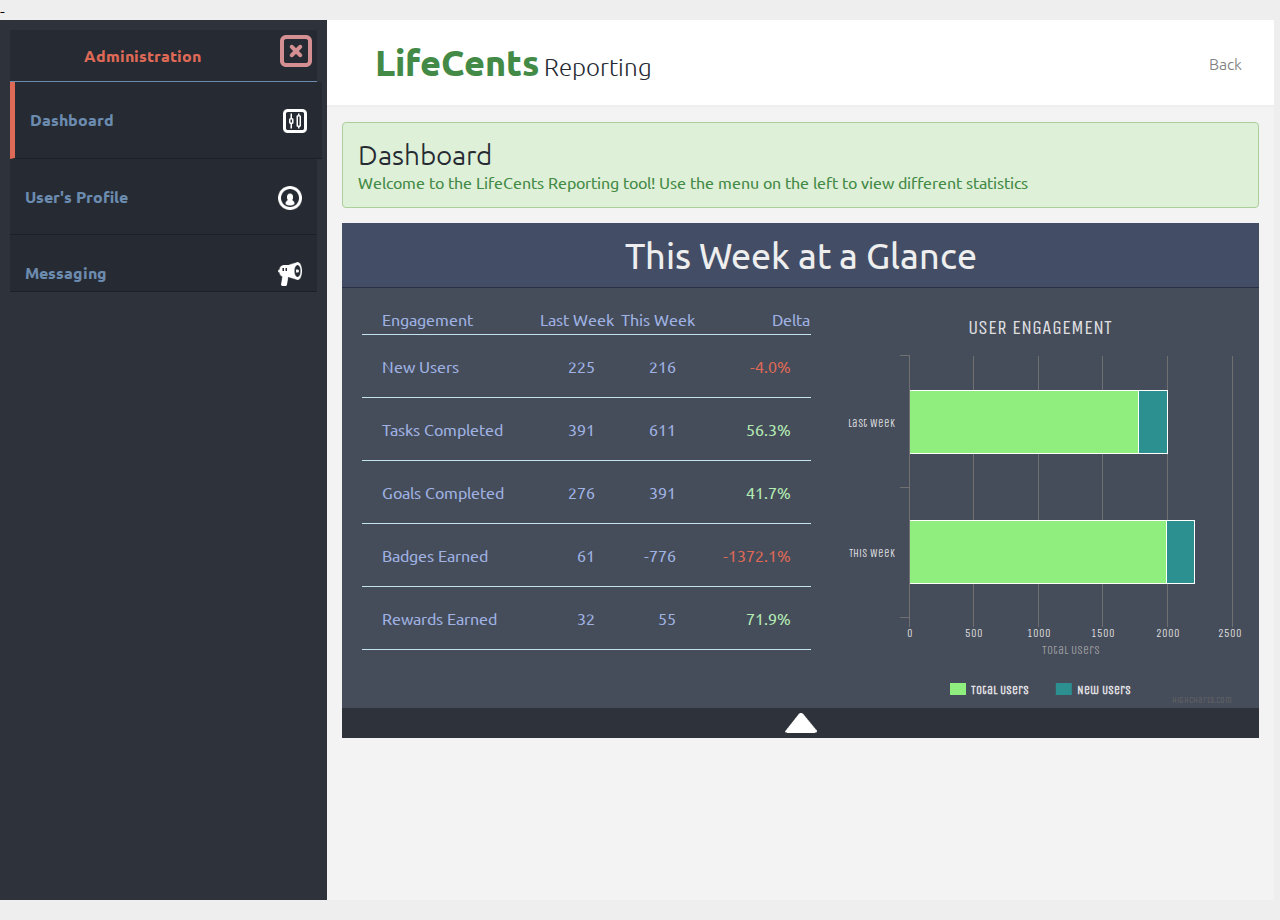
==== index.html @ b2f41e4c "Make sidebar sections accordians -Add initial 'individual questions and responses' page -Make css mo" ====
<!doctype html>
<html>
<head>
    <meta charset="utf-8" />
    <title>Reporting</title>
    <script type="text/javascript" src="dist/jquery-2.1.1.min.js"></script>
	<script type="text/javascript" src="dist/jquery.tablesorter.min.js"></script>
    <!-- Auto reload on css and js update -->
    <!-- // <script src="js/live.js"></script> -->
    <!-- Main Code -->
    <link rel="stylesheet" type="text/css" href="css/reporting.css">
    <link rel="stylesheet" type="text/css" href="css/custom.css">
    <link href='http://fonts.googleapis.com/css?family=Ubuntu:700,400,300' rel='stylesheet' type='text/css'>
</head>-
<body>
	<div id="wrapper">
		<div class="left_sidebar">
			<span class="icon-menu">
				<img class="" src="images/list.png" height="32" width="37">
				<img class="invisible" src="images/cross.png" height="32" width="32">
			</span>
			<h2 class="invisible">Options ></h2>
			<section class="header red invisible">
				Administration
			</section>
			<section class="dashboard option current invisible">
				<h4>Dashboard <img src="images/settings-icon.png"></h4>
			</section>
			<section class="userView option invisible">
				<h4>User's Profile <img src="images/user.png"></h4>
			</section>
			<section class="messaging option invisible">
				<h4>Messaging <img src="images/dashboard-icon.png"></h4>
			</section>
			<section class="registration option invisible">
				<h4>Register a Client <img src="images/users.png"></h4>
			</section>
			<section class="clientSettings option invisible">
				<h4>Settings and Permissions<img src="images/user1.png"></h4>
			</section>
			<section class="header light-green invisible">
				Custom Query
			</section>
			<section class="qe" >
				<h3>Affiliation:</h3>
				<label>AZEL</label>
				<input type="radio" name="affiliation" value="azel" checked>
				<label>PRA</label>
				<input type="radio" name="affiliation" value="pra">
				<label>Mercy</label>
				<input type="radio" name="affiliation" value="mercy">
				<label>FTC</label>
				<input type="radio" name="affiliation" value="cashamerica">
				<h3>Subjects:</h3>
				<label>FHA Master</label>
				<input type="checkbox" name="subject" value="fhamaster" checked>
				<label>Other</label>
				<input type="checkbox" name="subject" value="other">
			</section>
			<section class="option invisible" onclick="qe[0].changeView('rewards');">
				<span>Reward</span>
			</section>
			<section class="option invisible" onclick="qe[0].changeView('badges');">
				<span>Badge</span>
			</section>
			<section class="option invisible" onclick="qe[0].changeView('goals');">
				<span>Goal</span>
			</section>
			<section class="option invisible" onclick="qe[0].changeView('tasks');">
				<span>Task</span>
			</section>
			<section class="option invisible" onclick="qe[0].changeView('questionnaires');">
				<span>Questionaire</span>
			</section>
			<section class="option invisible" onclick="qe[0].changeView('metrics');">
				<span>Metric</span>
			</section>
			<section class="questions option invisible">
				<h4>Individual Questions and Responses <img src="images/settings-icon.png"></h4>
			</section>
			<!-- <section class="header bottom invisible">
			</section> -->
		</div><!--Left Sidebar-->
		<div id="main">
			<section id="edit_bar">
				<h1><span class="green">LifeCents</span> Reporting</h1><span id="back-btn" class="disabled">Back</span>
			</section><span class="clear"></span>
			<section class="content dashboard current">
				<div class="message green">
					<h1>Dashboard</h1>
					<h4>Welcome to the LifeCents Reporting tool! Use the menu on the left to view different statistics</h3>
				</div><!--End Message-->
				<!--This week at a glance (TWAG)-->
				<section class="twag">
					<div class="twag-header">
						<h2>This Week at a Glance</h2>
					</div>
					<div class="twag-body down">
						<table>
							<tr>
								<th>Engagement</th>
								<th>Last Week</th>
								<th>This Week</th>
								<th>Delta</th>
							</tr>
							<tr onclick="twagUpdate('users')">
								<td>New Users</td>
								<td>1,409</td>
								<td>1,493</td>
								<td>+18%</td>
							</tr>
							<tr onclick="twagUpdate('tasks')">
								<td>Tasks Completed</td>
								<td>1,409</td>
								<td>1,493</td>
								<td>-3%</td>
							</tr>
							<tr onclick="twagUpdate('goals')">
								<td>Goals Completed</td>
								<td>3,409</td>
								<td>4,493</td>
								<td>-3%</td>
							</tr>
							<tr onclick="twagUpdate('badges')">
								<td>Badges Earned</td>
								<td>1,409</td>
								<td>1,493</td>
								<td>+32%</td>
							</tr>
							<tr onclick="twagUpdate('rewards')">
								<td>Rewards Earned</td>
								<td>1,409</td>
								<td>1,493</td>
								<td>+4%</td>
							</tr>
						</table>
						<div id="twag-chart" style="width: 45%; float: left;"></div>
					</div><!--End twag-body-->
				</section><!--End twag-->
				<footer class="twag-footer">
					<img src="images/up.png">
				</footer>
				<span class="clear"></span>
				<div id="qe-dashboard">
				</div><!--End qe-dashboard-->
			</section><!--content-->
			<section class="content userView">
				<div class="module dark profile">
					<div class="module-header">
						<h3><img src="images/user1.png">User Profile: Kate Hoffman</h3>
						<h4><img src="images/envelope-white.png">Send Stephen an email</h4>
					</div><!-- End module-header-->
					<div class="module-body">
						<div class='left'>
							<ul>
								<li><strong>Username:</strong> KHoffman</li>
								<li><strong>Email:</strong> khoffman@gmail.com</li>
								<li><strong>Age:</strong> 18-25</li>	
								<li><strong>Affiliation:</strong> AZEL</li>	
								<li><strong>Tasks Completed:</strong> 34</li>	
								<li><strong>Goals Completed:</strong> 8</li>	
								<li><strong>Badges Earned:</strong> 2</li>
								<li><strong>Rewards Earned:</strong> 2</li>	
							</ul>
						</div><!--end left-->
						<div class='right'>
							<h2> Profile Questionnaire </h2>
							<ul>
								<li><strong>Fact:</strong> She loves her dogs.</li>
							</ul>
						</div><!-- end right-->
					</div><!-- End module-body-->
				</div> <!--End module Profile-->
				<span class="qt">
					<div class="layout-half">
						<div class="col-left">
							<div class="module">
								<div class="module-header">
									<h3>Rewards</h3>
								</div><!-- End module-header-->
								<div class="module-body">
									<table class="tablesorter">
										<thead>
											<tr>
												<th>Name</th>
												<th>Subject</th>
												<th>Date Completed</th>
											</tr>
										</thead>
										<tbody>
											<tr>
												<td>First Steps</td>
												<td>FHA</td>
												<td>3.24.14</td>
											</tr>
											<tr>
												<td>Halfway There!</td>
												<td>Valor</td>
												<td>6.21.14</td>
											</tr>
											<tr>
												<td>Final Steps</td>
												<td>FHA</td>
												<td>8.14.13</td>
											</tr>
										</tbody>
									</table>
								</div><!-- End module-body-->
							</div> <!--End module-->
							<div class="module">
								<div class="module-header">
									<h3>Goals</h3>
								</div><!-- End module-header-->
								<div class="module-body">
									<table class="tablesorter">
										<thead>
											<tr>
												<th>Name</th>
												<th>Subject</th>
												<th>Date Completed</th>
											</tr>
										</thead>
										<tbody>
											<tr>
												<td>Finish the 'Savings Health' Questionnaire</td>
												<td>FHA</td>
												<td>3.24.14</td>
											</tr>
											<tr>
												<td>Finish the 'Spending Health' Questionnaire</td>
												<td>Valor</td>
												<td>6.21.14</td>
											</tr>
											<tr>
												<td>Finish the 'Spending Health' Questionnaire</td>
												<td>Valor</td>
												<td>6.21.14</td>
											</tr>
											<tr>
												<td>Finish the 'Spending Health' Questionnaire</td>
												<td>Valor</td>
												<td>6.21.14</td>
											</tr>
											<tr>
												<td>Finish the 'Credit Health' Questionnaire</td>
												<td>FHA</td>
												<td>8.14.13</td>
											</tr>
										</tbody>
									</table>
								</div><!-- End module-body-->
							</div> <!--End module-->
							<div class="module">
								<div class="module-header">
									<h3>Badges</h3>
								</div><!-- End module-header-->
								<div class="module-body">
									<table class="tablesorter">
										<thead>
											<tr>
												<th>Name</th>
												<th>Subject</th>
												<th>Date Completed</th>
											</tr>
										</thead>
										<tbody>
											<tr>
												<td>Financial Health Assessment</td>
												<td>FHA</td>
												<td>1.24.14</td>
											</tr>
											<tr>
												<td>Valor</td>
												<td>Valor</td>
												<td>6.21.14</td>
											</tr>
										</tbody>
									</table>
								</div><!-- End module-body-->
							</div> <!--End module-->
						</div><!--end col-left-->
						<div class="col-right">
							<div class="module">
								<div class="module-header">
									<h3>Tasks</h3>
								</div><!-- End module-header-->
								<div class="module-body">
									<table class="tablesorter">
										<thead>
											<tr>
												<th>Name</th>
												<th>Subject</th>
												<th>Date Completed</th>
											</tr>
										</thead>
										<tbody>
											<tr>
												<td>Check your 'Banking Basics' score!</td>
												<td>FHA</td>
												<td>3.24.14</td>
											</tr>
											<tr>
												<td>Complete the 'Savings Health' questionnaire</td>
												<td>FHA</td>
												<td>6.21.14</td>
											</tr>
											<tr>
												<td>Complete the 'Banking Choices' questionnaire</td>
												<td>FHA</td>
												<td>8.14.13</td>
											</tr>
										</tbody>
									</table>
								</div><!-- End module-body-->
							</div> <!--End module-->
							<div class="module">
								<div class="module-header">
									<h3>Questionaires</h3>
								</div><!-- End module-header-->
								<div class="module-body">
									<table class="tablesorter">
										<thead>
											<tr>
												<th>Name</th>
												<th>Col 2</th>
												<th>Col 3</th>
											</tr>
										</thead>
										<tbody>
											<tr>
												<td>The Name</td>
												<td>Stat 2</td>
												<td>Stat 3</td>
											</tr>
											<tr>
												<td>The Name</td>
												<td>Stat 2</td>
												<td>Stat 3</td>
											</tr>
											<tr>
												<td>The Name</td>
												<td>Stat 2</td>
												<td>Stat 3</td>
											</tr>
										</tbody>
									</table>
								</div><!-- End module-body-->
							</div> <!--End module-->
							<div class="module">
								<div class="module-header">
									<h3>Metrics</h3>
								</div><!-- End module-header-->
								<div class="module-body">
									<table class="tablesorter">
										<thead>
											<tr>
												<th>Name</th>
												<th>Col 2</th>
												<th>Col 3</th>
											</tr>
										</thead>
										<tbody>
											<tr>
												<td>The Name</td>
												<td>Stat 2</td>
												<td>Stat 3</td>
											</tr>
											<tr>
												<td>The Name</td>
												<td>Stat 2</td>
												<td>Stat 3</td>
											</tr>
										</tbody>
									</table>
								</div><!-- End module-body-->
							</div> <!--End module-->
						</div><!--end col-right-->
					</div><!--end layout-half-->
				</span>
			</section><!--End userList-->
			<section class="content registration">
				<div class="module dark">
					<div class="module-header">
						<h1>Registration</h1>
					</div><!--end module-header-->
					<div class="module-body">
						<form class="reg-form">
							<div class="inner-wrapper">
							<p>
							<label>First Name</label>
							<input name="username" placeholder="Stephen">
							</p>
							<p>
							<label>Last Name</label>
							<input name="username" placeholder="Quenzer">
							</p>
							<p>
							<label>Username</label>
							<input name="username" placeholder="Username">
							</p>
							<p>
							<label>Password</label>
							<input name="password" placeholder="********">
							</p>
							<p>
							<label>Re-enter Password</label>
							<input name="password" placeholder="********">
							</p>
								<span class="clear"></span>
								<hr>
								<h2>Affiliations</h2>
								<div class="affiliation-list">
									<span>
										<input type="checkbox" name="pra" id="pra" class="css-checkbox"/>
		                    			<label for="pra" class="css-label">PRA</label>
		                    			<div class="subject-list" style="display:none;">
		                    				<h5>Subjects:</h5>
		                    				<span>
		                    					<input type="checkbox" name="fha" id="fha" class="css-checkbox"/>
		                    					<label for="fha" class="css-label">FHA</label>
		                    				</span>
		                    				<span>
		                    					<input type="checkbox" name="subject0" id="subject0" class="css-checkbox"/>
		                    					<label for="subject0" class="css-label">Subject 0</label>
		                    				</span>
		                    			</div>
			                    		</span>
		                    		<span>
										<input type="checkbox" name="cashamerica" id="cashamerica" class="css-checkbox"/>
		                    			<label for="cashamerica" class="css-label">Cash America</label>
			                    		<div class="subject-list" style="display:none;">
		                    				<span>
		                    					<input type="checkbox" name="subjec1" id="subjec1" class="css-checkbox"/>
		                    					<label for="subjec1" class="css-label">Subject 1</label>
		                    				</span>
		                    			</div>
		                    		</span>
		                    		<span>
										<input type="checkbox" name="mercy" id="mercy" class="css-checkbox"/>
		                				<label for="mercy" class="css-label">Mercy</label>
			                			<div class="subject-list" style="display:none;">
		                    				<span>
		                    					<input type="checkbox" name="Subject 2" id="Subject 2" class="css-checkbox"/>
		                    					<label for="Subject 2" class="css-label">Subject 2</label>
		                    				</span>
		                    			</div>
		                			</span>
		                    		<span></span>
		                    		<span></span>
		                    		<span></span>
								</div><!--end affiliation-list-->
	                    		<hr>
	                			<h2>Special Permissions</h2>
		                    	<span>
		                    		<input type="checkbox" name="individual" id="individual" class="css-checkbox" checked/>
		                    		<label for="individual" class="css-label">Individual Data</label>
	                    		</span>
	                    		<span>
		                    		<input type="checkbox" name="google" id="google" class="css-checkbox" checked/>
	                    			<label for="google" class="css-label">Google Analytics</label>
	                    		</span>
	                    		<span>
		                    		<input type="checkbox" name="messaging" id="messaging" class="css-checkbox" checked/>
	                    			<label for="messaging" class="css-label">Messaging</label>
	                    		</span>
	                    		<span>
		                    		<input type="checkbox" name="download" id="download" class="css-checkbox" checked/>
	                    			<label for="download" class="css-label">Download Data</label>
	                    		</span>
	                    		<span>
		                    		<input type="checkbox" name="timeline" id="timeline" class="css-checkbox" checked/>
	                    			<label for="timeline" class="css-label">Timeline</label>
	                    		</span>
	                    		<span>
		                    		<input type="checkbox" name="assigment" id="assigment" class="css-checkbox" checked/>
	                    			<label for="assigment" class="css-label">User Assignments</label>
	                    		</span>
	                    		<span>
		                    		<input type="checkbox" name="comparative" id="comparative" class="css-checkbox" checked/>
	                    			<label for="comparative" class="css-label">Comparative Data</label>
	                    		</span>
	                    		<span>
		                    		<input type="checkbox" name="social" id="social" class="css-checkbox" checked/>
	                    			<label for="social" class="css-label">Social Media</label>
	                    		</span>
	                    		<span></span>
	                    		<span></span>
	                    		<span></span>
	                    	</div>
                    		<input type="submit" name="submit" value="Create User">
						</form>
					</div><!--end module-body-->
				</div><!--end module-->
			</section><!--End content registration-->
			<section class="content clientSettings">
				<div class="module">
					<div class="module-header">
						<h1>Your Permissions and Settings</h1>
					</div>
					<div class="module-body">
						<div class="wrapper">
							<h3>General Information</h3>
							<ul>
								<li>Name: Stephen Quenzer</li>
								<li>Email: stephen.quenzer@myfela.com</li>
								<li>Affiliations:
									<ol>
										<li>PRA -- Subjects:
											<ul>FHA</ul>
											<ul>Subject 2</ul>
											<ul>Subject 3</ul>
										</li>
										<li>Mercy -- Subjects:
											<ul>FHA</ul>
											<ul>Subject 6</ul>
											<ul>Subject 7</ul>
										</li>
										<li>PRA -- Subjects:
											<ul>Subject 3</ul>
											<ul>Subject 4</ul>
											<ul>Subject 5</ul>
										</li>
									</ol>
								</li>
							</ul>
							<h3>Special Permissions</h3>
							<ul>
								<li>Individual View: Yes</li>
								<li>Messaging: Yes</li>
								<li>Timeline: No</li>
								<li>Comparative Data: No</li>
								<li>Google Analytics: Yes</li>
								<li>Downloadable Data: Yes</li>
								<li>Assigments: No</li>
								<li>Social Media: Yes</li>
							</ul>
						</div>
					</div><!-- end module-body -->
				</div><!--end module-->
			</section><!-- end content clientProfile -->
			<section class="content messaging">
				<div class="module">
					<div class="module-header">
						<h1>
							Send a Message
						</h1>
					</div><!--end module-header-->
					<div class="module-body">
						<div class="qe-wrapper">
							<h1>Send a message to a custom group of users!</h1>
							<h3>Filter by:</h3>
							<div id="messaging-options">
								<span class="option" onclick="qe[1].changeView('rewards');">Rewards</span>
								<span class="option" onclick="qe[1].changeView('badges');">Badges</span>
								<span class="option" onclick="qe[1].changeView('goals');">Goals</span>
								<span class="option" onclick="qe[1].changeView('tasks');">Tasks</span>
								<span class="option" onclick="qe[1].changeView('questionnaires');">Questionnaires</span>
								<span class="option" onclick="qe[1].changeView('metrics');">Metrics</span>
							</div>
							<div id="qe-messaging">
							</div><!--end qe-messaging-->
						</div><!--end qe-wrapper-->
						<div class="wrapper">
							<div id="recipient-list">
								<h2>Recipient List:</h2>
							</div>
							<form id="messaging">
								<p>
								<label>From</label>
								<input type="text" placeholder="Your Name Here">
								</p>
								<p>
								<label>Subject</label>
								<input type="text" placeholder="Finish up your get rich now reward!">
								</p>
								<p>
								<label>Message Body</label>
								<textarea cols="40" rows="10">Your credit health is currently at high risk. Complete the credit health task on Lifecents to improve!</textarea>
								</p>
								<input type="submit" value="Send Message">
							</form>
						</div>
					</div><!--end module-body-->
				</div><!--end module-->
				<div class="module">
					<div class="module-header">
						<h1>Message History</h1>
					</div>
					<div class="module-body">
					</div>
				</div>
			</section><!--end content messaging-->
			<section class="content questions">
				<div class="layout-half">
					<div class="col-left">
						<div class="module dark">
							<div class="module-header">
								<h1>Questions</h1>
							</div><!--end module-header-->
							<div class="module-body">
							</div><!--end module-body-->
						</div><!--end module-->
						<div class="module dark">
							<div class="module-header">
								<h2>Questions</h2>
							</div><!--end module-header-->
							<div class="module-body">
							</div><!--end module-body-->
						</div><!--end module-->
						<div class="module dark">
							<div class="module-header">
								<h3>Questions</h3>
							</div><!--end module-header-->
							<div class="module-body">
							</div><!--end module-body-->
						</div><!--end module-->
					</div><!--end col-left-->
					<div class="col-right">
						<div class="module">
							<div class="module-header">
								<h1>Responses</h1>
							</div><!--end module-header-->
							<div class="module-body">
							</div><!--end module-body-->
						</div><!--end module-->
						<div class="module">
							<div class="module-header">
								<h2>Responses</h2>
							</div><!--end module-header-->
							<div class="module-body">
							</div><!--end module-body-->
						</div><!--end module-->
						<div class="module">
							<div class="module-header">
								<h3>Responses</h3>
							</div><!--end module-header-->
							<div class="module-body">
							</div><!--end module-body-->
						</div><!--end module-->
					</div><!--end col-right-->
				</div><!--end half-layout-->
			</section><!--end content questions-->
		</div><!--end #main-->
		<span class="clear"></span>
	</div>
	<script type="text/javascript" src="dist/highcharts.js"></script>
	<script type="text/javascript" src="js/themes/dark-unica.js"></script>
	<script type="text/javascript" src="js/charts.js"></script>
	<!--<script type="text/javascript" src="js/charts.js"></script>-->
	<script src="js/main.js"></script>
</body>
</html>
---- css/reporting.css ----
/* reporting.css */
.layout-half {
	width: 100%;
}
.layout-half .col-left,
.layout-half .col-right {
	display: inline-block;
	width: 47%;
	margin: 1%;
	vertical-align: top;
}
body, html {
	height: 100%;
	margin: 0;
	padding: 0;
	font-family: 'Ubuntu', sans-serif;
	background: #EEEEEE;
	overflow: hidden;
}
h1 {
	margin: 0;
	padding: 0;
	font-size: 28px;
	font-weight: 300;
	color: #262A33;
}
h2 {
	font-size: 22px;
	font-weight: 400;
	font-family: 'Ubuntu', sans-serif;
	color: #EEEEEE;
}
h5 {
	margin: 0;
	padding: 0;
}
#wrapper {
	height: 100%;
}

/* LEFT SIDEBAR */
.left_sidebar {
	position: relative;
	height: 100%;
	width: 4%;
	padding: 0 10px;
	float: left;
	overflow: hidden;
	background: #2E323A;
	transition: width .2s, ease;
	overflow-y: auto;
}
.left_sidebar:hover {
	background: #262930;
}
.left_sidebar.open {
	width: 24%;
	transition: width 1s, ease;
}
.left_sidebar.open {
	background: #2E323A;
}
.left_sidebar .icon-menu {
	display: block;
	position: relative;
	margin-top: 10px;
	text-align: right;
	float: right;
	z-index: 100000;
	cursor: pointer;
}
.left_sidebar .icon-menu img {
	opacity: .8;
	padding: 5px;
}
.left_sidebar .icon-menu img:hover {
	opacity: 1;
}
.left_sidebar h2 {
	position: relative;
	left: 5%;
}
.left_sidebar section {
	display: none;
	width: 100%;
	padding: 10px 0;
	color: #6b8baf;
	font-weight: 300;
	cursor: default;
	background: #262A33;
	transition: background .1s, ease;
}
.left_sidebar .header {
	padding: 15px 0;
	text-align: center;
	font-weight: 700;
	border-top: 10px solid #2E323A;
	border-bottom: 1px solid #6b8baf;
	background: #262A33 url('../images/marquee-minus') no-repeat 10px center;
	cursor: pointer;
}
.left_sidebar .header:hover {
	background-color: #1f222c;
}
.left_sidebar .header.up {
	background: #262A33 url('../images/marquee-plus') no-repeat 10px center;
}
.left_sidebar .option {
	padding: 1px 0;
	border-bottom: 1px solid #192129;
}
.left_sidebar .option:hover {
	background: #2c313d;
}
.left_sidebar .option.current {
	border-left: 5px solid #DD6956;
}
/* wildcard may cause problems */
.left_sidebar .option>* {
	display: inline-block;
	padding: 5px 15px;
}
.left_sidebar section h4 {
	display: block !important;
	text-align: left;
}
.left_sidebar .header img {
	margin-left: 10px;
	float: left;
}
.left_sidebar .option img {
	display: inline-block;
	width: 24px; height: 24px;
	float: right;
}
.left_sidebar .bottom {
	height: 100%;
}
.left_sidebar .qe {
	padding: 10px 10px 10px 16px;
}
.left_sidebar .qe h3 {
	font-weight: 300;
	color: #b1cae9;
}
.invisible {
	display: none;
}
.clear {
	clear: both !important;
}
.green {
	color: #438a46 !important;
}
.light-green {
	color: #b4eab4 !important;
}
.red {
	color: #dd6956 !important;
}
.center {
	text-align: center;
}

/* Main Content Area*/
#main {
	height: 100%;
	float: left;
}

#main {
	display: fixed;
	height: 90%;
	width: 96%;
	margin-right: -20px;
	transition: width .2s, ease;
}
#main.shrink {
	width: 74%;
	transition: width 1s, ease;
}

/* Edit Bar */

#edit_bar {
	display: block;
	margin: 0 !important;
	padding: 0 !important;
	background: #FFFFFF;
}
#back-btn {
	display: inline-block;
	padding: 27px;
	font-size: 24px !important;
	font-weight: 200;
	cursor: pointer;
	float: right;
	transition: .2s;
}
#back-btn:before {
	content: '< '
}
#back-btn:hover {
	background: #d7e6f9
}
#back-btn.disabled {
	padding: 32px;
	font-size: 16px !important;;
	color: gray;
}
#back-btn.disabled:before {
	content: none;
}
#back-btn.disabled:hover {
	background: none;
}
#edit_bar h1 {
	display: inline-block;
	position: relative;
	padding: 20px 0;
	left: 5%;
	font-size: 24px;
	font-weight: 300;
	text-align: left;
}
#edit_bar h1 .green {
	font-size: 36px;
	font-weight: 700;
	color: #4C902A;
}

/* Content */
.content {
	display:block;
	height: 100%;
	margin: 2px 0 15px 0;
	padding: 0px 15px;
	overflow-y: auto;
	overflow-x: hidden;
	background: #F3F3F3;
}
#stats h2 {
	margin: 0;
	padding: 0;
	color: #273441;
}
#stats h2 .order {
	color: #445b73;
	font-weight: 300;
	font-size: 14px;
	cursor: pointer;
}
#stats h2 .order:hover {
	font-weight: 400;
}

#stats {
	display: inline-block;
	margin: 0;
	padding: 0;
	position: relative;
}
#stats>span {
	display: block;
	width: 100%;
	max-width: 1400px;
}
#stats .stats-mod {
	height: 75px;
	width: 325px;
	margin-right: 10px; margin-top: 5px; margin-bottom: 5px;
	float: left;
	background: #617887;
	cursor: pointer;
	transition: width .9s, ease;
}
#stats .stats-mod:hover {
	background: #596e7c;
}
#stats .stats-mod-open {
	display: block;
	width: 770px;
	margin-right: 350px;
	transition: width .9s, ease;
}
#stats .value {
	display: block;
	padding: 10px 20px 5px 20px;
	text-align: center;
	color: white;
	font-size: 28px;
}
#stats .stats-mod-open .value {
	text-align: left;
}
#stats .description {
	display: block;
	text-align: center;
	color: #ACC1CA;
}
#stats .stats-mod-open .description {
	position: relative;
	left: 20px;
	text-align: left;
}

/* Message */
.message {
	display: block;
	margin: 15px 0;
	padding: 15px;
	border: 1px solid;
	border-radius: 4px 4px 4px 4px;
}
.message h4 {
	margin: 0;
	padding: 0;
	font-weight: 400;
}
.message.red {
	color: #a6000f !important;
	background: #fabfc5;
	border-color: #f49c89;
}
.message.green {
	color: #4c8f49;
	background: #dff0d8;
	border-color: #aacf9b;
}

/* Spinner */
.spinner {
  margin: 100px auto;
  width: 140px;
  height: 140px;
  position: relative;
  text-align: center;
  
  -webkit-animation: rotate 2.0s infinite linear;
  animation: rotate 2.0s infinite linear;
}

.dot1, .dot2 {
  width: 60%;
  height: 60%;
  display: inline-block;
  position: absolute;
  top: 0;
  background-color: yellow;
  border-radius: 100%;
  
  -webkit-animation: bounce 2.0s infinite ease-in-out;
  animation: bounce 2.0s infinite ease-in-out;
}

.dot2 {
  top: auto;
  bottom: 0px;
  -webkit-animation-delay: -1.0s;
  animation-delay: -1.0s;
}

@-webkit-keyframes rotate { 100% { -webkit-transform: rotate(360deg) }}
@keyframes rotate { 100% { transform: rotate(360deg); -webkit-transform: rotate(360deg) }}

@-webkit-keyframes bounce {
  0%, 100% { -webkit-transform: scale(0.0) }
  50% { -webkit-transform: scale(1.0) }
}

@keyframes bounce {
  0%, 100% { 
    transform: scale(0.0);
    -webkit-transform: scale(0.0);
  } 50% { 
    transform: scale(1.0);
    -webkit-transform: scale(1.0);
  }
}

/* This week at a glace (TWAG) */
.twag {
	display: block;
	background: #454c5a;
	overflow-y: hidden;
	overflow-x: auto;
}
.twag-header {
	margin: 0; padding: 0;
	background: #434e66;
	border-bottom: 1px solid #2a3045;
}
.twag-header h2 {
	margin: 0; 
	padding: 10px;
	text-align: center;
	font-size: 36px;
	transition: ease .6s;
}
.twag-body {
	min-width: 700px;
	padding: 20px 0px 0 20px;
	color: #9fb2e2;
	overflow-x: hidden;
	overflow-y: auto;
}
.twag-body table {
	width: 50%;
	max-width: 600px;
	font-weight: 400;
	border-collapse: collapse;
	float: left;
}
.twag-body tr {
	text-align: right;
	border-bottom: 1px solid #C3E3EE;
	cursor: pointer;
}
.twag-body tr:hover:nth-child(n+2) {
	background: #3c424e;
}
.twag-body td:first-child, .twag-body th:first-child {
	padding-left: 20px;
	text-align: left;
}
.twag-body th {
	padding-bottom: 5px;
	font-size: 16px;
	font-weight: 400;
	color: #9fb2e2;
}
.twag-body td {
	padding: 21px 20px 21px 20px;
}
#twag-chart {
	display: block;
	position: relative;
	left: 3%;
}
.twag-footer {
	display: block;
	margin: 0; padding: 0;
	position: relative;
	background: #2E323A;
}
.twag-footer:hover {
	background: #252838;
}
.twag-footer img {
	display: block;
	margin: auto;
	padding: 5px 0;
}
/* Query Table */
.qt .module-body {
	overflow-x: auto;
	text-align: center;
}
.qt table {
	width: 100%;
	font-size: 14px;
	border-collapse: collapse;
}
.qt tr {
	text-align: left;
	border-bottom: 1px solid #C3E3EE;
	cursor: pointer;
}
.qt tr:hover {
	background: #edf8f9;
}
.qt th {
	padding: 10px 20px;
	background: white !important;
}
.qt td {
	padding: 10px 5px;
}
.qt .subject-listing {
	display: inline-block;
	margin-left: 5px;
	font-size: 12px;
	font-weight: 300;
	color: #28345e;
}

/* Modules */
.module {
	display: block;
	margin: 15px 0px;
	background: #C6DEE8;
	border-radius: 2px 2px 2px 2px;
	box-shadow: 0px 0px 1px 0px rgba(1, 1, 1, .6);
}
.module .hover {
  margin-left: 10px;
  margin-right: 10px;
  padding: 20px;
  cursor: pointer;
}
.module .hover:hover {
  background: #e2eafa;
}
.module-header {
	display:block;
	padding: 0px;
	background: #F6F6F6;
}
.module-header h1, .module-header h2, .module-header h3 {
	display: inline-block;
	padding: 20px;
	margin: 0 20px;
}
.module-header h1 {
	color: #262A33;
}
.module-header h2 {
	color: #767676;
}
.module-header h3 {
	color: #767676;
	font-weight: 300;
}
.module-header.right {
	padding: 0;
}
.module-header.right .left {
	display: inline-block;
	padding: 0px 0;
	width: 60%;
}
.module-header.right .right {
	display: inline-block;
	width: 40%;
	text-align: right;
	/* vertical-align: middle; */
}
.module-body {
	display: block;
	position: relative;
	margin: 0;
	padding: 10px 15px;
	background: #ffffff;
}
.module-body h4 {
	display: inline-block;
	margin: 15px 0 0 0;
	padding: 10px;
	text-align: center;
	color: black;
	cursor: pointer;
	opacity: .6;
}
.module-body h4:hover {
	opacity: 1;
	background: #f4aaa3;
}
.module-body h4 img {
	position: relative;
	bottom: 2px;
	margin-right: 5px;
	vertical-align: middle;
}
.module-footer {
	padding-top: 4px;
	text-align: center;
	background: #ccd1d6;
}
.module-footer:hover {
	background: #b5b9c4;
}
.dark .module-header {
	border-bottom: 1px solid #333B51;
	background: #434E66;
}
.dark .module-header h1 {
	color: #F6F6F6;
}
.dark .module-header h2 {
	color: #CFCFCF;
}
.dark .module-header h3 {
	color: #CFCFCF;
}
.dark .module-body {
	color: #8DABE2;
	background: #454C5A;
}
/* User View */
.userView {
	border-bottom: 1px solid #333B51;
	text-align: center;
}
.userView .profile {
	display: inline-block;
	width: 96%;
	margin-right: 1%;
	margin-left: 1%;
	vertical-align: top;
	text-align: left;
	background: #434E66;
}
.userView .profile .module-header h3 {
	padding: 15px 15px 10px;
	color: #EEEEEE;
	vertical-align: middle;
}
.userView .profile h3 img {
	width: 50px;
	vertical-align: middle
}
.userView .profile .module-header h4 {
	display: inline-block;
	margin-top: 30px;
	padding: 0;
	margin-right: 20px;
	text-align: right;
	color: white;
	float: right;
	cursor: pointer;
	opacity: .6;
	transition: opacity .1s;
}
.userView .profile .module-header h4 img {
	position: relative;
	bottom: 3px;
	margin-right: 5px;
	vertical-align: middle;
}
.userView .profile .module-header h4:hover {
	color: white;
	opacity: 1 !important;
}
.userView .profile .module-body {
	text-align: left;
	padding: 0;
	color: #d9e1f4;
}
.userView .profile .left {
	display: inline-block;
	font-weight: 100;
	text-align: left;
	width: 35%;
	border-right: 1px solid #d9e1f4;
	vertical-align: top;
}
.userView .profile ul {
	color: white;
	line-height: 30px;
}
.userView .profile strong {
	color: #d9e1f4;
}
.userView .profile .right {
	display: inline-block;
	padding-left: 20px;
	width: 60%;
}
.userView .profile .right h2 {
	padding: 20px 0;
	text-align: center;
	background: #2f374c;
}
.userView .module-header {
	
}
.userView .module-body {
	padding: 10px 15px;
	text-align: left;
	color: #414141;
}
/* Forms */
form h2 {
	color: black;
	clear: both;
}
form p {
	display:  block;
	text-align: left;
}
form p.half {
	/display: inline-block;
	/width: 44%;
}
form .half input {
}
form label {
    display: block;
    font-family: Optima, Segoe, "Segoe UI", Candara, Calibri, Arial, sans-serif;
    font-weight: 600;
    margin-bottom: 8px;
    color: #1f2641;
}
form input {
	width: 90%;
	height:27px;
	padding:10px;
	margin-top:3px;
	font-size: 15px;
	border:1px solid #dedede;
}
form label input {
	display: block;
}
form input[type="submit"] {
    height: inherit;
		width: 100%;
    color: #1f2641;
    background: white;
}
form input[type="submit"]:hover {
    color: white;
    background: #F07D50;
}
/* Registration */

input[type=checkbox].css-checkbox {
  display:none;
}
input[type=checkbox].css-checkbox + label.css-label {
  padding-left:25px;
  height:20px; 
  display:inline-block;
  line-height:20px;
  background-repeat:no-repeat;
  background-position: 0 1px;
  font-size:20px;
  vertical-align:middle;
  cursor:pointer;
}
input[type=checkbox].css-checkbox:checked + label.css-label {
  background-position: 0 -20px;
}
label.css-label {
  margin-left: 20px;
  background-image:url(../images/checkbox.png);
  -webkit-touch-callout: none;
  -webkit-user-select: none;
  -khtml-user-select: none;
  -moz-user-select: none;
  -ms-user-select: none;
  user-select: none;
}
/* Messaging */
.messaging {
	text-align: center;
}
.qe-wrapper {
	display: block;
	padding: 30px;
	background: #f0f2f8;
	border: 1px solid #DEDEDE;
}
.qe-wrapper .option {
	display: inline-block;
	margin: 2px;
	padding: 15px;
	background: #c5ceef;
	cursor: pointer;
	transition: background .2s;
}
.qe-wrapper .option:hover {
	background: #DD6956;
}
#qe-messaging.invisible {
	display: none !important;	
}
.messaging .module-header {
	text-align: left;
}
.messaging .module-body {
	padding: inherit 50px;
}
.messaging tr.selected {
	background: #e6f9e8;
}
.messaging td {
  padding: 6px;
}
#recipient-list {
  display: block;
  max-height: 250px;
  overflow-y: auto;
}
#recipient-list h2 {
  color: #26487F;
}
.recipient {
  display: inline-block;
  margin: 2px;
  padding: 5px;
  background: #fff5ce;
  cursor: pointer;
	transition: padding-left .2s;
}
.recipient:hover {
	padding-left: 28px;
  background: #ffefac url('../images/cross-small.png') left no-repeat;
	background-position: 10px 0px left;
}

.messaging .wrapper {
	margin: auto;
	width: 70%;
	margin-bottom: 10px;
	padding: 20px;
}
.messaging form {
	text-align: left;
}
.messaging textarea {
	display: block;
	width: 90% !important;
	height: 200px;
	padding: 10px;
	border: 1px solid #DEDEDE;
}
/* QE Graphs */
.qg {
}
#qe-graph {
	width: 100%;
}
/* ClientSettings */
---- css/custom.css ----
.registration h1 {
  display: block;
	text-align: center;
}
.reg-form {
    display: block;
    width: 700px;
		margin: 20px auto;
    padding: 30px;
    padding-bottom: 30px;
		text-align: center;
    background: #F3F3F3;
    border: 10px solid white; 
    
  -webkit-border-radius: 3px;
	-moz-border-radius: 3px;
	border-radius: 3px;
	-webkit-box-shadow: inset 0 0 8px 1px #B0B0B0;
	box-shadow: inset 0 0 8px 1px #B0B0B0;
}
.reg-form p {
	width: 50%;
	margin: 0;
	margin-bottom: 10px;
	float: left;
}
.reg-form .inner-wrapper {
	display: block;
	width: 600px;
	margin: auto;
	font-size: 18px;
	clear: both;
}
.reg-form .inner-wrapper span {
	display: inline-block;
	width: 200px;
	margin: auto;
	text-align: left;
}
.reg-form input[type="submit"] {
	margin-top: 20px;
}
.reg-form hr {
	position: relative;
	top: 10px;
	border: none;
	border-top: 1px solid #bcbcbc;
	clear: both;
}
.reg-form .affiliation-list {
}
.reg-form .affiliation-list span {
  display: block;
	width: auto;
}
.reg-form .subject-list {
	margin: 10px 30px;
	padding: 10px 30px;
	background: #f5f5f5;
	border: 1px solid #D2D2D2;
}
.reg-form .subject-list h5 {
	margin: auto;
	margin-bottom: 10px;
	padding: 10px;
	text-align: center;
	color: black;
	border-bottom: 1px solid #D2D2D2;
}
.subject-list span {
	width: 200px;
}
.subject-list label {
	margin: 0;
}
/* ============================================================
  COMMON
============================================================ */
.switch {
	display: inline-block;
}
.cmn-toggle {
  position: absolute;
  margin-left: -9999px;
  visibility: hidden;
}
.cmn-toggle + label {
  display: block;
  position: relative;
  cursor: pointer;
  outline: none;
  -webkit-user-select: none;
  -moz-user-select: none;
  -ms-user-select: none;
  user-select: none;
}
/* ============================================================
  SWITCH 3 - YES NO
============================================================ */
input.cmn-toggle-yes-no + label {
  margin: 2px 2px 0;
  padding:0px;
  width: 220px;
  height: 60px;
}
input.cmn-toggle-yes-no + label:hover {
	opacity: .8;
}
input.cmn-toggle-yes-no + label:before, input.cmn-toggle-yes-no + label:after {
  display: block;
  position: absolute;
  top: 0;
  left: 0;
  bottom: 0;
  right: 0;
  color: #fff;
  font-family: "Roboto Slab", serif;
  font-size: 20px;
  text-align: center;
  line-height: 60px;
}
input.cmn-toggle-yes-no + label:before {
  background-color: #79d780;
  content: attr(data-on);
  -webkit-transition: -webkit-transform 0.5s;
  -moz-transition: -moz-transform 0.5s;
  -o-transition: -o-transform 0.5s;
  transition: transform 0.5s;
  -webkit-backface-visibility: hidden;
  -moz-backface-visibility: hidden;
  -ms-backface-visibility: hidden;
  -o-backface-visibility: hidden;
  backface-visibility: hidden;
  border-radius: 5px;
}
input.cmn-toggle-yes-no + label:after {
  background-color: #fb9198;
  content: attr(data-off);
  -webkit-transition: -webkit-transform 0.5s;
  -moz-transition: -moz-transform 0.5s;
  -o-transition: -o-transform 0.5s;
  transition: transform 0.5s;
  -webkit-transform: rotateY(180deg);
  -moz-transform: rotateY(180deg);
  -ms-transform: rotateY(180deg);
  -o-transform: rotateY(180deg);
  transform: rotateY(180deg);
  -webkit-backface-visibility: hidden;
  -moz-backface-visibility: hidden;
  -ms-backface-visibility: hidden;
  -o-backface-visibility: hidden;
  backface-visibility: hidden;
  
  border-radius: 5px;
}
input.cmn-toggle-yes-no:checked + label:before {
  -webkit-transform: rotateY(180deg);
  -moz-transform: rotateY(180deg);
  -ms-transform: rotateY(180deg);
  -o-transform: rotateY(180deg);
  transform: rotateY(180deg);
}
input.cmn-toggle-yes-no:checked + label:after {
  -webkit-transform: rotateY(0);
  -moz-transform: rotateY(0);
  -ms-transform: rotateY(0);
  -o-transform: rotateY(0);
  transform: rotateY(0);
}
/* ============================================================
  Toggle Button
============================================================ */
/* Set-up 
<div class='toggle-button-wrapper'><div class='toggle-button'><div class='front'>Completed</div><div class='side'>Not Completed</div></div></div>
*/
toggle-button-wrapper {
	display: inline-block;
	background: #F4F6F8;
	line-height: 62px;
  -webkit-perspective: 1000px; /* <-NB */
}

/* Container box to set the sides relative to */
.toggle-button {
	width: 150px;
	text-align: center;
	margin: 0 auto;
	height: 30px;
	-webkit-transition: -webkit-transform .33s;
	transition: transform .33s; /* Animate the transform properties */
	-webkit-transform-style: preserve-3d;
	transform-style: preserve-3d; /* <-NB */
}

/* The two faces of the cube */
.front,.side {
	background: rgb(247, 247, 247);
	border: 1px solid rgba(147, 184, 189, .8);
	height: 30px;
}

/* Position the faces */
.front {
	-webkit-transform: translateZ(15px);
	transform: translateZ(15px);
}

.side {
	-webkit-transform: rotateX(-90deg) translateZ(-15px);
	transform: rotateX(-90deg) translateZ(-15px);
}

/* Rotate the cube */
.toggle-button:hover {
	-webkit-transform: rotateX(89deg);
	transform: rotateX(89deg); /* Text bleed at 90Âº */
}
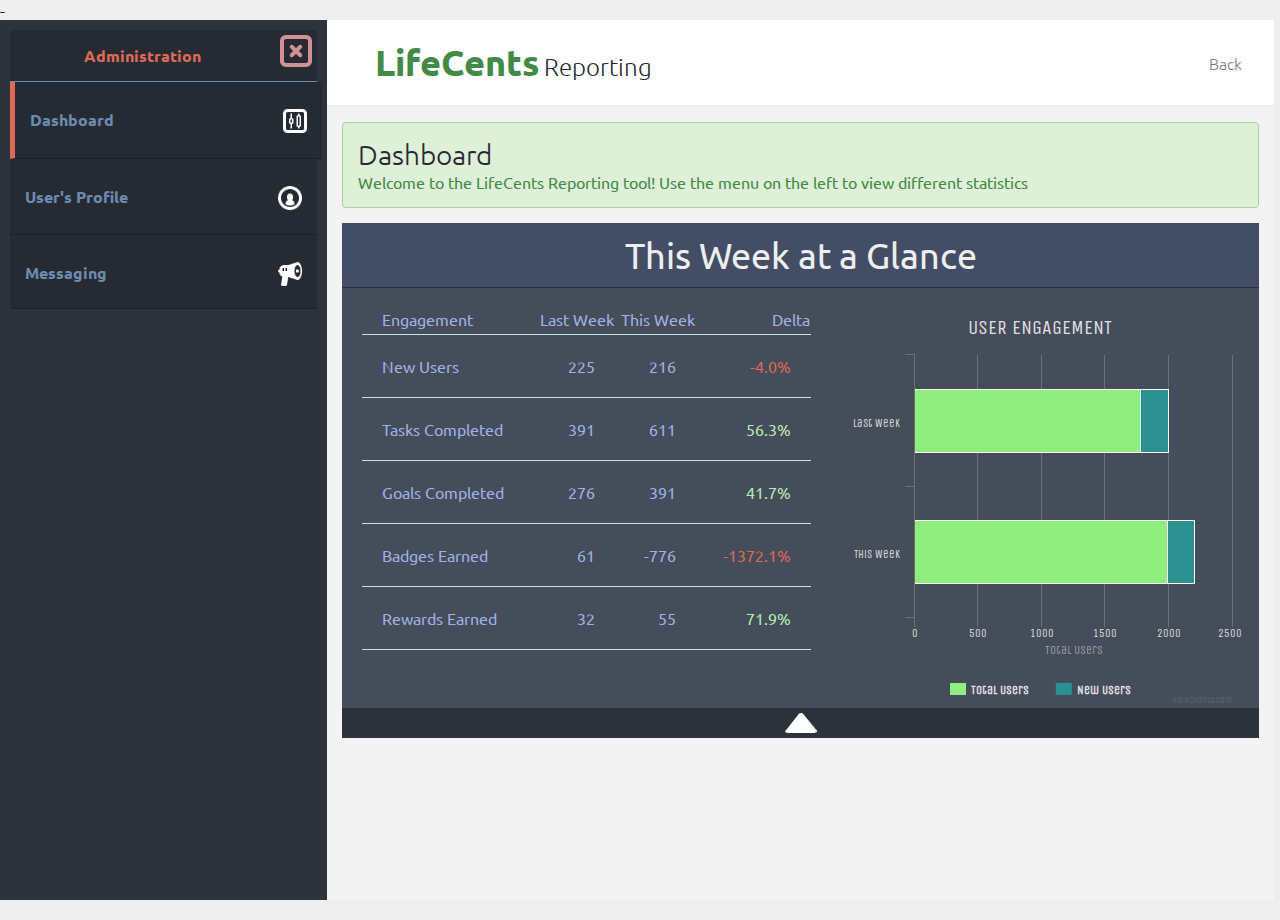
==== commit f8c1ed6b: "Update individual question page" ====
--- a/index.html
+++ b/index.html
@@ -541,9 +541,6 @@
 			<section class="content messaging">
 				<div class="module">
 					<div class="module-header">
-						<h1>
-							Send a Message
-						</h1>
 					</div><!--end module-header-->
 					<div class="module-body">
 						<div class="qe-wrapper">
@@ -591,50 +588,95 @@
 				</div>
 			</section><!--end content messaging-->
 			<section class="content questions">
-				<div class="layout-half">
+				<div class="layout-half qt">
 					<div class="col-left">
-						<div class="module dark">
+						<div class="module">
 							<div class="module-header">
 								<h1>Questions</h1>
 							</div><!--end module-header-->
 							<div class="module-body">
-							</div><!--end module-body-->
-						</div><!--end module-->
-						<div class="module dark">
-							<div class="module-header">
-								<h2>Questions</h2>
-							</div><!--end module-header-->
-							<div class="module-body">
-							</div><!--end module-body-->
-						</div><!--end module-->
-						<div class="module dark">
-							<div class="module-header">
-								<h3>Questions</h3>
-							</div><!--end module-header-->
-							<div class="module-body">
+								<table class="tablesorter">
+									<thead>
+										<tr>
+											<th>Question</th>
+											<th>Questionnaire</th>
+											<th>Subject</th>
+										</tr>
+									</thead>
+									<tbody>
+										<tr>
+											<td>What is credit?</td>
+											<td>Credit Health</td>
+											<td>FHA</td>
+										</tr>
+										<tr>
+											<td>What is credit?</td>
+											<td>Credit Health</td>
+											<td>FHA</td>
+										</tr>
+										<tr>
+											<td>What is credit?</td>
+											<td>Credit Health</td>
+											<td>FHA</td>
+										</tr>
+										<tr>
+											<td>What is credit?</td>
+											<td>Credit Health</td>
+											<td>FHA</td>
+										</tr>
+										<tr>
+											<td>What is credit?</td>
+											<td>Credit Health</td>
+											<td>FHA</td>
+										</tr>
+										<tr>
+											<td>What is credit?</td>
+											<td>Credit Health</td>
+											<td>FHA</td>
+										</tr>
+										<tr>
+											<td>What is credit?</td>
+											<td>Credit Health</td>
+											<td>FHA</td>
+										</tr>
+										<tr>
+											<td>What is credit?</td>
+											<td>Credit Health</td>
+											<td>FHA</td>
+										</tr>
+									</tbody>
+								</table>
 							</div><!--end module-body-->
 						</div><!--end module-->
 					</div><!--end col-left-->
 					<div class="col-right">
 						<div class="module">
 							<div class="module-header">
-								<h1>Responses</h1>
+								<h1>Responses: What is credit?</h1>
 							</div><!--end module-header-->
 							<div class="module-body">
-							</div><!--end module-body-->
-						</div><!--end module-->
-						<div class="module">
-							<div class="module-header">
-								<h2>Responses</h2>
-							</div><!--end module-header-->
-							<div class="module-body">
-							</div><!--end module-body-->
-						</div><!--end module-->
-						<div class="module">
-							<div class="module-header">
-								<h3>Responses</h3>
-							</div><!--end module-header-->
-							<div class="module-body">
+								<table class="tablesorter">
+									<thead>
+										<tr>
+											<th>Answer</th>
+											<th>% Users</th>
+										</tr>
+									</thead>
+									<tbody>
+										<tr>
+											<td>Equity</td>
+											<td>29%</td>
+										</tr>
+										<tr class="selected">
+											<td>Loan stuff</td>
+											<td>54%</td>
+										</tr>
+										<tr>
+											<td>Bonds</td>
+											<td>17%</td>
+										</tr>
+									</tbody>
+								</table>
 							</div><!--end module-body-->
 						</div><!--end module-->
 					</div><!--end col-right-->
--- a/css/reporting.css
+++ b/css/reporting.css
@@ -465,13 +465,16 @@
 	text-align: left;
 	border-bottom: 1px solid #C3E3EE;
 	cursor: pointer;
+	background: white;
 }
 .qt tr:hover {
 	background: #edf8f9;
 }
+.qt tr.selected {
+	background: #d8feda;
+}
 .qt th {
 	padding: 10px 20px;
-	background: white !important;
 }
 .qt td {
 	padding: 10px 5px;
@@ -482,6 +485,9 @@
 	font-size: 12px;
 	font-weight: 300;
 	color: #28345e;
+}
+.qt .dark tr {
+	background: ;
 }
 
 /* Modules */
@@ -771,9 +777,6 @@
 .messaging .module-body {
 	padding: inherit 50px;
 }
-.messaging tr.selected {
-	background: #e6f9e8;
-}
 .messaging td {
   padding: 6px;
 }
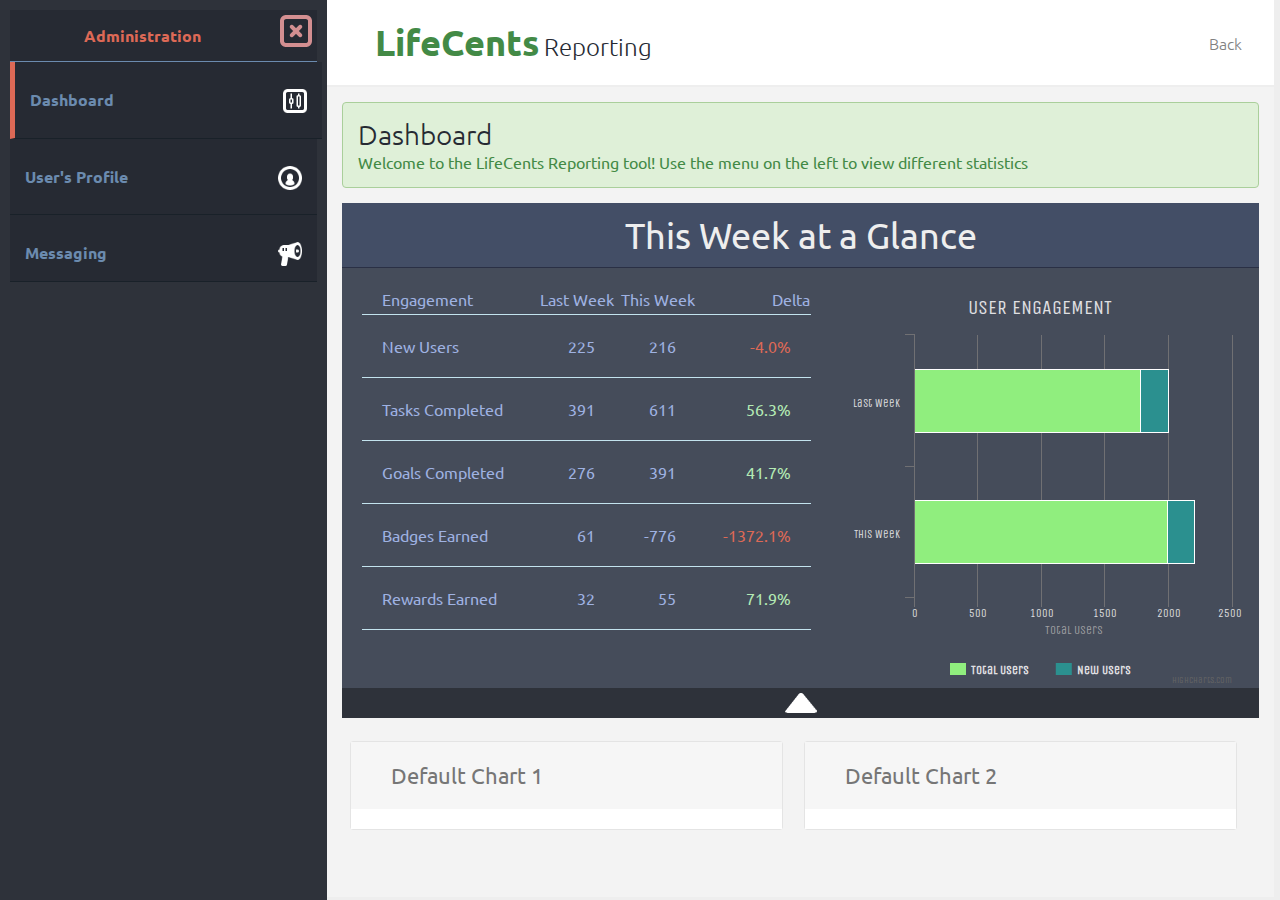
==== commit eec97cdb: "Update settings/permissions, registration, and individual questions/responses" ====
--- a/index.html
+++ b/index.html
@@ -11,7 +11,7 @@
     <link rel="stylesheet" type="text/css" href="css/reporting.css">
     <link rel="stylesheet" type="text/css" href="css/custom.css">
     <link href='http://fonts.googleapis.com/css?family=Ubuntu:700,400,300' rel='stylesheet' type='text/css'>
-</head>-
+</head>
 <body>
 	<div id="wrapper">
 		<div class="left_sidebar">
@@ -33,10 +33,10 @@
 				<h4>Messaging <img src="images/dashboard-icon.png"></h4>
 			</section>
 			<section class="registration option invisible">
-				<h4>Register a Client <img src="images/users.png"></h4>
+				<h4>Registration <img src="images/users.png"></h4>
 			</section>
 			<section class="clientSettings option invisible">
-				<h4>Settings and Permissions<img src="images/user1.png"></h4>
+				<h4>Settings and Permissions <img src="images/user1.png"></h4>
 			</section>
 			<section class="header light-green invisible">
 				Custom Query
@@ -141,6 +141,26 @@
 					<img src="images/up.png">
 				</footer>
 				<span class="clear"></span>
+				<div class="layout-half">
+					<div class="col-left">
+						<div class="module">
+							<div class="module-header">
+								<h2>Default Chart 1</h1>
+							</div>
+							<div class="module-body" id="dash-chart-1">
+							</div>
+						</div>
+					</div><!--end col-left-->
+					<div class="col-right">
+						<div class="module">
+							<div class="module-header">
+								<h2>Default Chart 2</h1>
+							</div>
+							<div class="module-body" id="dash-chart-2">
+							</div>
+						</div>
+					</div><!--end col-right-->
+				</div><!--end layout-half-->
 				<div id="qe-dashboard">
 				</div><!--End qe-dashboard-->
 			</section><!--content-->
@@ -491,52 +511,92 @@
 						</form>
 					</div><!--end module-body-->
 				</div><!--end module-->
+				<div class="module dark">
+					<div class="module-header">
+						<h2>Complete your registration</h2>
+					</div><!--end module-header-->
+					<div class="module-body">
+						<form class="reg-form">
+							<div class="inner-wrapper">
+								<p>
+									<label>Company Size</label>
+									<input name="username" placeholder="Stephen">
+								</p>
+								<p>
+									<label>Last Name</label>
+									<input name="username" placeholder="Quenzer">
+								</p>
+								<span class="clear"></span>
+							</div><!--end inner-wrapper-->
+						</form><!--end reg-form-->
+					</div><!--end module-body-->
+				</div><!--end module-->
 			</section><!--End content registration-->
 			<section class="content clientSettings">
-				<div class="module">
-					<div class="module-header">
-						<h1>Your Permissions and Settings</h1>
-					</div>
-					<div class="module-body">
-						<div class="wrapper">
-							<h3>General Information</h3>
-							<ul>
-								<li>Name: Stephen Quenzer</li>
-								<li>Email: stephen.quenzer@myfela.com</li>
-								<li>Affiliations:
-									<ol>
-										<li>PRA -- Subjects:
-											<ul>FHA</ul>
-											<ul>Subject 2</ul>
-											<ul>Subject 3</ul>
+				<div class="layout-half">
+					<div class="col-left">
+						<div class="module">
+							<div class="module-header">
+								<h1>General Information</h1>
+							</div><!--end module-header-->
+							<div class="module-body">
+								<div class="wrapper">
+									<h3>General Information</h3>
+									<ul>
+										<li>Name: Stephen Quenzer</li>
+										<li>Email: stephen.quenzer@myfela.com</li>
+										<li>Affiliations:
+											<ol>
+												<li>PRA -- Subjects:
+													<ul>FHA</ul>
+													<ul>Subject 2</ul>
+													<ul>Subject 3</ul>
+												</li>
+												<li>Mercy -- Subjects:
+													<ul>FHA</ul>
+													<ul>Subject 6</ul>
+													<ul>Subject 7</ul>
+												</li>
+												<li>PRA -- Subjects:
+													<ul>Subject 3</ul>
+													<ul>Subject 4</ul>
+													<ul>Subject 5</ul>
+												</li>
+											</ol>
 										</li>
-										<li>Mercy -- Subjects:
-											<ul>FHA</ul>
-											<ul>Subject 6</ul>
-											<ul>Subject 7</ul>
-										</li>
-										<li>PRA -- Subjects:
-											<ul>Subject 3</ul>
-											<ul>Subject 4</ul>
-											<ul>Subject 5</ul>
-										</li>
-									</ol>
-								</li>
-							</ul>
-							<h3>Special Permissions</h3>
-							<ul>
-								<li>Individual View: Yes</li>
-								<li>Messaging: Yes</li>
-								<li>Timeline: No</li>
-								<li>Comparative Data: No</li>
-								<li>Google Analytics: Yes</li>
-								<li>Downloadable Data: Yes</li>
-								<li>Assigments: No</li>
-								<li>Social Media: Yes</li>
-							</ul>
-						</div>
-					</div><!-- end module-body -->
-				</div><!--end module-->
+									</ul>
+								</div><!--end wrapper-->
+							</div><!-- end module-body -->
+						</div><!--end module-->
+						<div class="module">
+							<div class="module-header">
+								<h3>Special Permissions</h3>
+							</div><!--end module-header-->
+							<div class="module-body">
+								<ul>
+									<li>Individual View: Yes</li>
+									<li>Messaging: Yes</li>
+									<li>Timeline: No</li>
+									<li>Comparative Data: No</li>
+									<li>Google Analytics: Yes</li>
+									<li>Downloadable Data: Yes</li>
+									<li>Assigments: No</li>
+									<li>Social Media: Yes</li>
+								</ul>
+							</div><!--module-body-->
+						</div><!--end module-->
+					</div><!--end col-left-->
+					<div class="col-right">
+						<div class="module dark">
+							<div class="module-header">
+								<h3>Assign Goals</h3>
+							</div><!--end module-header-->
+							<div class="module-body">
+								<br><br><br><br><br><br><br><br><br><br><br><br><br><br><br><br><br><br><br><br><br><br><br><br><br><br><br><br><br><br><br><br><br>
+							</div><!--module-body-->
+						</div><!--end module-->
+					</div><!--dend col-right-->
+				</div><!--end layout-half-->
 			</section><!-- end content clientProfile -->
 			<section class="content messaging">
 				<div class="module">
@@ -558,8 +618,9 @@
 							</div><!--end qe-messaging-->
 						</div><!--end qe-wrapper-->
 						<div class="wrapper">
+							<h2>Recipient List:</h2>
 							<div id="recipient-list">
-								<h2>Recipient List:</h2>
+								
 							</div>
 							<form id="messaging">
 								<p>
--- a/css/reporting.css
+++ b/css/reporting.css
@@ -28,7 +28,7 @@
 	font-size: 22px;
 	font-weight: 400;
 	font-family: 'Ubuntu', sans-serif;
-	color: #EEEEEE;
+	color: #262A33;
 }
 h5 {
 	margin: 0;
@@ -396,6 +396,7 @@
 	text-align: center;
 	font-size: 36px;
 	transition: ease .6s;
+	color: #EEEEEE;
 }
 .twag-body {
 	min-width: 700px;
@@ -467,7 +468,7 @@
 	cursor: pointer;
 	background: white;
 }
-.qt tr:hover {
+.qt tbody tr:hover {
 	background: #edf8f9;
 }
 .qt tr.selected {
@@ -487,7 +488,6 @@
 	color: #28345e;
 }
 .qt .dark tr {
-	background: ;
 }
 
 /* Modules */
@@ -589,7 +589,7 @@
 	color: #CFCFCF;
 }
 .dark .module-body {
-	color: #8DABE2;
+	color: #a3baea;
 	background: #454C5A;
 }
 /* User View */
@@ -665,6 +665,7 @@
 .userView .profile .right h2 {
 	padding: 20px 0;
 	text-align: center;
+	color: #dbe1e9;
 	background: #2f374c;
 }
 .userView .module-header {
@@ -754,7 +755,7 @@
 .qe-wrapper {
 	display: block;
 	padding: 30px;
-	background: #f0f2f8;
+	background: #f2f7ff;
 	border: 1px solid #DEDEDE;
 }
 .qe-wrapper .option {
@@ -783,7 +784,10 @@
 #recipient-list {
   display: block;
   max-height: 250px;
+	padding: 5px;
   overflow-y: auto;
+	background: #f9fbff;
+	border: 1px dashed #DEDEDE;
 }
 #recipient-list h2 {
   color: #26487F;
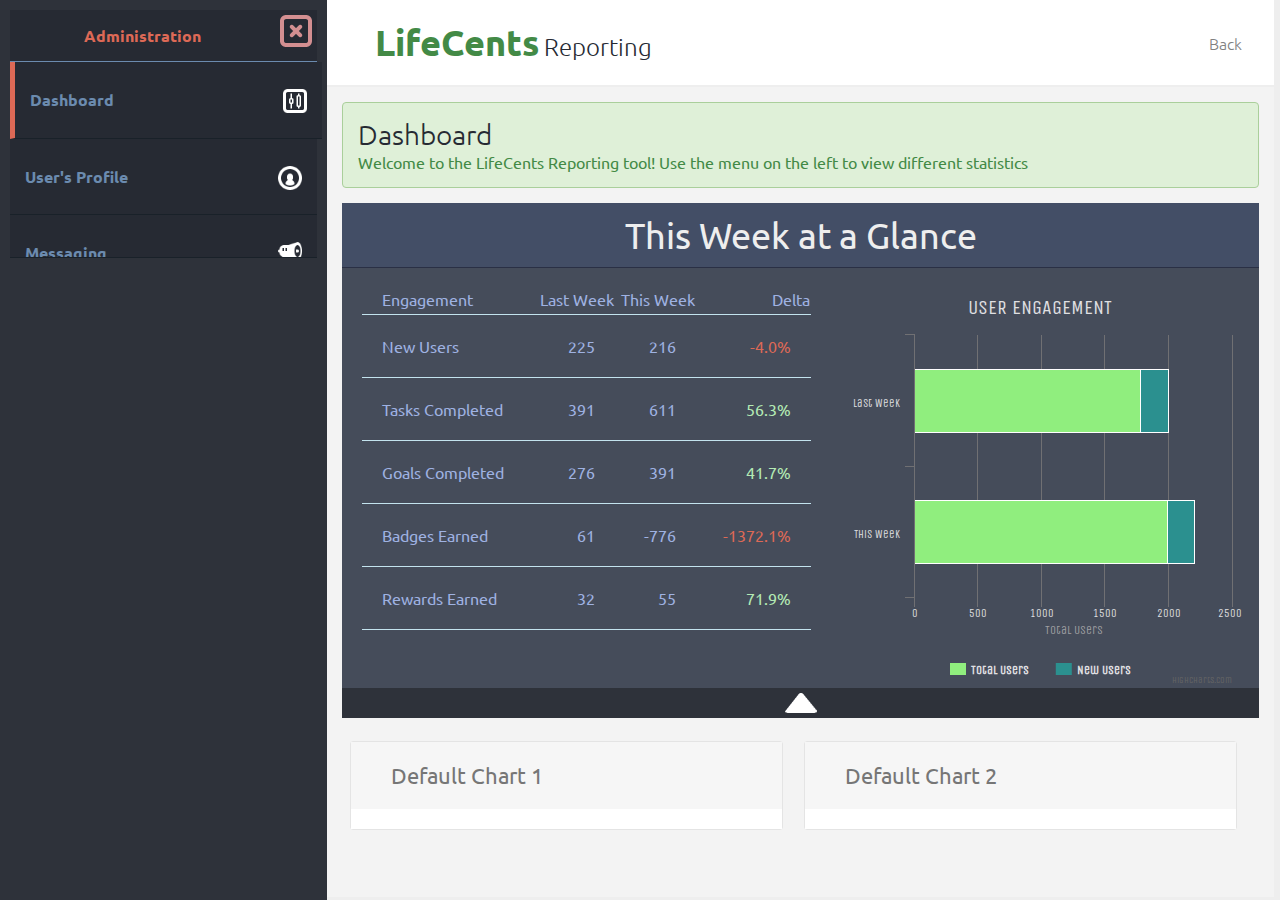
==== commit 4a33abbb: "Refactor main.js" ====
--- a/index.html
+++ b/index.html
@@ -58,22 +58,22 @@
 				<input type="checkbox" name="subject" value="other">
 			</section>
 			<section class="option invisible" onclick="qe[0].changeView('rewards');">
-				<span>Reward</span>
+				<span>Rewards</span>
 			</section>
 			<section class="option invisible" onclick="qe[0].changeView('badges');">
-				<span>Badge</span>
+				<span>Badges</span>
 			</section>
 			<section class="option invisible" onclick="qe[0].changeView('goals');">
-				<span>Goal</span>
+				<span>Goals</span>
 			</section>
 			<section class="option invisible" onclick="qe[0].changeView('tasks');">
-				<span>Task</span>
+				<span>Tasks</span>
 			</section>
 			<section class="option invisible" onclick="qe[0].changeView('questionnaires');">
-				<span>Questionaire</span>
+				<span>Questionaires</span>
 			</section>
 			<section class="option invisible" onclick="qe[0].changeView('metrics');">
-				<span>Metric</span>
+				<span>Metrics</span>
 			</section>
 			<section class="questions option invisible">
 				<h4>Individual Questions and Responses <img src="images/settings-icon.png"></h4>
@@ -85,6 +85,10 @@
 			<section id="edit_bar">
 				<h1><span class="green">LifeCents</span> Reporting</h1><span id="back-btn" class="disabled">Back</span>
 			</section><span class="clear"></span>
+			<div class="spinner" style="display:none">
+			  <div class="dot1"></div>
+			  <div class="dot2"></div>
+			</div>
 			<section class="content dashboard current">
 				<div class="message green">
 					<h1>Dashboard</h1>
@@ -163,586 +167,12 @@
 				</div><!--end layout-half-->
 				<div id="qe-dashboard">
 				</div><!--End qe-dashboard-->
-			</section><!--content-->
-			<section class="content userView">
-				<div class="module dark profile">
-					<div class="module-header">
-						<h3><img src="images/user1.png">User Profile: Kate Hoffman</h3>
-						<h4><img src="images/envelope-white.png">Send Stephen an email</h4>
-					</div><!-- End module-header-->
-					<div class="module-body">
-						<div class='left'>
-							<ul>
-								<li><strong>Username:</strong> KHoffman</li>
-								<li><strong>Email:</strong> khoffman@gmail.com</li>
-								<li><strong>Age:</strong> 18-25</li>	
-								<li><strong>Affiliation:</strong> AZEL</li>	
-								<li><strong>Tasks Completed:</strong> 34</li>	
-								<li><strong>Goals Completed:</strong> 8</li>	
-								<li><strong>Badges Earned:</strong> 2</li>
-								<li><strong>Rewards Earned:</strong> 2</li>	
-							</ul>
-						</div><!--end left-->
-						<div class='right'>
-							<h2> Profile Questionnaire </h2>
-							<ul>
-								<li><strong>Fact:</strong> She loves her dogs.</li>
-							</ul>
-						</div><!-- end right-->
-					</div><!-- End module-body-->
-				</div> <!--End module Profile-->
-				<span class="qt">
-					<div class="layout-half">
-						<div class="col-left">
-							<div class="module">
-								<div class="module-header">
-									<h3>Rewards</h3>
-								</div><!-- End module-header-->
-								<div class="module-body">
-									<table class="tablesorter">
-										<thead>
-											<tr>
-												<th>Name</th>
-												<th>Subject</th>
-												<th>Date Completed</th>
-											</tr>
-										</thead>
-										<tbody>
-											<tr>
-												<td>First Steps</td>
-												<td>FHA</td>
-												<td>3.24.14</td>
-											</tr>
-											<tr>
-												<td>Halfway There!</td>
-												<td>Valor</td>
-												<td>6.21.14</td>
-											</tr>
-											<tr>
-												<td>Final Steps</td>
-												<td>FHA</td>
-												<td>8.14.13</td>
-											</tr>
-										</tbody>
-									</table>
-								</div><!-- End module-body-->
-							</div> <!--End module-->
-							<div class="module">
-								<div class="module-header">
-									<h3>Goals</h3>
-								</div><!-- End module-header-->
-								<div class="module-body">
-									<table class="tablesorter">
-										<thead>
-											<tr>
-												<th>Name</th>
-												<th>Subject</th>
-												<th>Date Completed</th>
-											</tr>
-										</thead>
-										<tbody>
-											<tr>
-												<td>Finish the 'Savings Health' Questionnaire</td>
-												<td>FHA</td>
-												<td>3.24.14</td>
-											</tr>
-											<tr>
-												<td>Finish the 'Spending Health' Questionnaire</td>
-												<td>Valor</td>
-												<td>6.21.14</td>
-											</tr>
-											<tr>
-												<td>Finish the 'Spending Health' Questionnaire</td>
-												<td>Valor</td>
-												<td>6.21.14</td>
-											</tr>
-											<tr>
-												<td>Finish the 'Spending Health' Questionnaire</td>
-												<td>Valor</td>
-												<td>6.21.14</td>
-											</tr>
-											<tr>
-												<td>Finish the 'Credit Health' Questionnaire</td>
-												<td>FHA</td>
-												<td>8.14.13</td>
-											</tr>
-										</tbody>
-									</table>
-								</div><!-- End module-body-->
-							</div> <!--End module-->
-							<div class="module">
-								<div class="module-header">
-									<h3>Badges</h3>
-								</div><!-- End module-header-->
-								<div class="module-body">
-									<table class="tablesorter">
-										<thead>
-											<tr>
-												<th>Name</th>
-												<th>Subject</th>
-												<th>Date Completed</th>
-											</tr>
-										</thead>
-										<tbody>
-											<tr>
-												<td>Financial Health Assessment</td>
-												<td>FHA</td>
-												<td>1.24.14</td>
-											</tr>
-											<tr>
-												<td>Valor</td>
-												<td>Valor</td>
-												<td>6.21.14</td>
-											</tr>
-										</tbody>
-									</table>
-								</div><!-- End module-body-->
-							</div> <!--End module-->
-						</div><!--end col-left-->
-						<div class="col-right">
-							<div class="module">
-								<div class="module-header">
-									<h3>Tasks</h3>
-								</div><!-- End module-header-->
-								<div class="module-body">
-									<table class="tablesorter">
-										<thead>
-											<tr>
-												<th>Name</th>
-												<th>Subject</th>
-												<th>Date Completed</th>
-											</tr>
-										</thead>
-										<tbody>
-											<tr>
-												<td>Check your 'Banking Basics' score!</td>
-												<td>FHA</td>
-												<td>3.24.14</td>
-											</tr>
-											<tr>
-												<td>Complete the 'Savings Health' questionnaire</td>
-												<td>FHA</td>
-												<td>6.21.14</td>
-											</tr>
-											<tr>
-												<td>Complete the 'Banking Choices' questionnaire</td>
-												<td>FHA</td>
-												<td>8.14.13</td>
-											</tr>
-										</tbody>
-									</table>
-								</div><!-- End module-body-->
-							</div> <!--End module-->
-							<div class="module">
-								<div class="module-header">
-									<h3>Questionaires</h3>
-								</div><!-- End module-header-->
-								<div class="module-body">
-									<table class="tablesorter">
-										<thead>
-											<tr>
-												<th>Name</th>
-												<th>Col 2</th>
-												<th>Col 3</th>
-											</tr>
-										</thead>
-										<tbody>
-											<tr>
-												<td>The Name</td>
-												<td>Stat 2</td>
-												<td>Stat 3</td>
-											</tr>
-											<tr>
-												<td>The Name</td>
-												<td>Stat 2</td>
-												<td>Stat 3</td>
-											</tr>
-											<tr>
-												<td>The Name</td>
-												<td>Stat 2</td>
-												<td>Stat 3</td>
-											</tr>
-										</tbody>
-									</table>
-								</div><!-- End module-body-->
-							</div> <!--End module-->
-							<div class="module">
-								<div class="module-header">
-									<h3>Metrics</h3>
-								</div><!-- End module-header-->
-								<div class="module-body">
-									<table class="tablesorter">
-										<thead>
-											<tr>
-												<th>Name</th>
-												<th>Col 2</th>
-												<th>Col 3</th>
-											</tr>
-										</thead>
-										<tbody>
-											<tr>
-												<td>The Name</td>
-												<td>Stat 2</td>
-												<td>Stat 3</td>
-											</tr>
-											<tr>
-												<td>The Name</td>
-												<td>Stat 2</td>
-												<td>Stat 3</td>
-											</tr>
-										</tbody>
-									</table>
-								</div><!-- End module-body-->
-							</div> <!--End module-->
-						</div><!--end col-right-->
-					</div><!--end layout-half-->
-				</span>
-			</section><!--End userList-->
-			<section class="content registration">
-				<div class="module dark">
-					<div class="module-header">
-						<h1>Registration</h1>
-					</div><!--end module-header-->
-					<div class="module-body">
-						<form class="reg-form">
-							<div class="inner-wrapper">
-							<p>
-							<label>First Name</label>
-							<input name="username" placeholder="Stephen">
-							</p>
-							<p>
-							<label>Last Name</label>
-							<input name="username" placeholder="Quenzer">
-							</p>
-							<p>
-							<label>Username</label>
-							<input name="username" placeholder="Username">
-							</p>
-							<p>
-							<label>Password</label>
-							<input name="password" placeholder="********">
-							</p>
-							<p>
-							<label>Re-enter Password</label>
-							<input name="password" placeholder="********">
-							</p>
-								<span class="clear"></span>
-								<hr>
-								<h2>Affiliations</h2>
-								<div class="affiliation-list">
-									<span>
-										<input type="checkbox" name="pra" id="pra" class="css-checkbox"/>
-		                    			<label for="pra" class="css-label">PRA</label>
-		                    			<div class="subject-list" style="display:none;">
-		                    				<h5>Subjects:</h5>
-		                    				<span>
-		                    					<input type="checkbox" name="fha" id="fha" class="css-checkbox"/>
-		                    					<label for="fha" class="css-label">FHA</label>
-		                    				</span>
-		                    				<span>
-		                    					<input type="checkbox" name="subject0" id="subject0" class="css-checkbox"/>
-		                    					<label for="subject0" class="css-label">Subject 0</label>
-		                    				</span>
-		                    			</div>
-			                    		</span>
-		                    		<span>
-										<input type="checkbox" name="cashamerica" id="cashamerica" class="css-checkbox"/>
-		                    			<label for="cashamerica" class="css-label">Cash America</label>
-			                    		<div class="subject-list" style="display:none;">
-		                    				<span>
-		                    					<input type="checkbox" name="subjec1" id="subjec1" class="css-checkbox"/>
-		                    					<label for="subjec1" class="css-label">Subject 1</label>
-		                    				</span>
-		                    			</div>
-		                    		</span>
-		                    		<span>
-										<input type="checkbox" name="mercy" id="mercy" class="css-checkbox"/>
-		                				<label for="mercy" class="css-label">Mercy</label>
-			                			<div class="subject-list" style="display:none;">
-		                    				<span>
-		                    					<input type="checkbox" name="Subject 2" id="Subject 2" class="css-checkbox"/>
-		                    					<label for="Subject 2" class="css-label">Subject 2</label>
-		                    				</span>
-		                    			</div>
-		                			</span>
-		                    		<span></span>
-		                    		<span></span>
-		                    		<span></span>
-								</div><!--end affiliation-list-->
-	                    		<hr>
-	                			<h2>Special Permissions</h2>
-		                    	<span>
-		                    		<input type="checkbox" name="individual" id="individual" class="css-checkbox" checked/>
-		                    		<label for="individual" class="css-label">Individual Data</label>
-	                    		</span>
-	                    		<span>
-		                    		<input type="checkbox" name="google" id="google" class="css-checkbox" checked/>
-	                    			<label for="google" class="css-label">Google Analytics</label>
-	                    		</span>
-	                    		<span>
-		                    		<input type="checkbox" name="messaging" id="messaging" class="css-checkbox" checked/>
-	                    			<label for="messaging" class="css-label">Messaging</label>
-	                    		</span>
-	                    		<span>
-		                    		<input type="checkbox" name="download" id="download" class="css-checkbox" checked/>
-	                    			<label for="download" class="css-label">Download Data</label>
-	                    		</span>
-	                    		<span>
-		                    		<input type="checkbox" name="timeline" id="timeline" class="css-checkbox" checked/>
-	                    			<label for="timeline" class="css-label">Timeline</label>
-	                    		</span>
-	                    		<span>
-		                    		<input type="checkbox" name="assigment" id="assigment" class="css-checkbox" checked/>
-	                    			<label for="assigment" class="css-label">User Assignments</label>
-	                    		</span>
-	                    		<span>
-		                    		<input type="checkbox" name="comparative" id="comparative" class="css-checkbox" checked/>
-	                    			<label for="comparative" class="css-label">Comparative Data</label>
-	                    		</span>
-	                    		<span>
-		                    		<input type="checkbox" name="social" id="social" class="css-checkbox" checked/>
-	                    			<label for="social" class="css-label">Social Media</label>
-	                    		</span>
-	                    		<span></span>
-	                    		<span></span>
-	                    		<span></span>
-	                    	</div>
-                    		<input type="submit" name="submit" value="Create User">
-						</form>
-					</div><!--end module-body-->
-				</div><!--end module-->
-				<div class="module dark">
-					<div class="module-header">
-						<h2>Complete your registration</h2>
-					</div><!--end module-header-->
-					<div class="module-body">
-						<form class="reg-form">
-							<div class="inner-wrapper">
-								<p>
-									<label>Company Size</label>
-									<input name="username" placeholder="Stephen">
-								</p>
-								<p>
-									<label>Last Name</label>
-									<input name="username" placeholder="Quenzer">
-								</p>
-								<span class="clear"></span>
-							</div><!--end inner-wrapper-->
-						</form><!--end reg-form-->
-					</div><!--end module-body-->
-				</div><!--end module-->
-			</section><!--End content registration-->
-			<section class="content clientSettings">
-				<div class="layout-half">
-					<div class="col-left">
-						<div class="module">
-							<div class="module-header">
-								<h1>General Information</h1>
-							</div><!--end module-header-->
-							<div class="module-body">
-								<div class="wrapper">
-									<h3>General Information</h3>
-									<ul>
-										<li>Name: Stephen Quenzer</li>
-										<li>Email: stephen.quenzer@myfela.com</li>
-										<li>Affiliations:
-											<ol>
-												<li>PRA -- Subjects:
-													<ul>FHA</ul>
-													<ul>Subject 2</ul>
-													<ul>Subject 3</ul>
-												</li>
-												<li>Mercy -- Subjects:
-													<ul>FHA</ul>
-													<ul>Subject 6</ul>
-													<ul>Subject 7</ul>
-												</li>
-												<li>PRA -- Subjects:
-													<ul>Subject 3</ul>
-													<ul>Subject 4</ul>
-													<ul>Subject 5</ul>
-												</li>
-											</ol>
-										</li>
-									</ul>
-								</div><!--end wrapper-->
-							</div><!-- end module-body -->
-						</div><!--end module-->
-						<div class="module">
-							<div class="module-header">
-								<h3>Special Permissions</h3>
-							</div><!--end module-header-->
-							<div class="module-body">
-								<ul>
-									<li>Individual View: Yes</li>
-									<li>Messaging: Yes</li>
-									<li>Timeline: No</li>
-									<li>Comparative Data: No</li>
-									<li>Google Analytics: Yes</li>
-									<li>Downloadable Data: Yes</li>
-									<li>Assigments: No</li>
-									<li>Social Media: Yes</li>
-								</ul>
-							</div><!--module-body-->
-						</div><!--end module-->
-					</div><!--end col-left-->
-					<div class="col-right">
-						<div class="module dark">
-							<div class="module-header">
-								<h3>Assign Goals</h3>
-							</div><!--end module-header-->
-							<div class="module-body">
-								<br><br><br><br><br><br><br><br><br><br><br><br><br><br><br><br><br><br><br><br><br><br><br><br><br><br><br><br><br><br><br><br><br>
-							</div><!--module-body-->
-						</div><!--end module-->
-					</div><!--dend col-right-->
-				</div><!--end layout-half-->
-			</section><!-- end content clientProfile -->
-			<section class="content messaging">
-				<div class="module">
-					<div class="module-header">
-					</div><!--end module-header-->
-					<div class="module-body">
-						<div class="qe-wrapper">
-							<h1>Send a message to a custom group of users!</h1>
-							<h3>Filter by:</h3>
-							<div id="messaging-options">
-								<span class="option" onclick="qe[1].changeView('rewards');">Rewards</span>
-								<span class="option" onclick="qe[1].changeView('badges');">Badges</span>
-								<span class="option" onclick="qe[1].changeView('goals');">Goals</span>
-								<span class="option" onclick="qe[1].changeView('tasks');">Tasks</span>
-								<span class="option" onclick="qe[1].changeView('questionnaires');">Questionnaires</span>
-								<span class="option" onclick="qe[1].changeView('metrics');">Metrics</span>
-							</div>
-							<div id="qe-messaging">
-							</div><!--end qe-messaging-->
-						</div><!--end qe-wrapper-->
-						<div class="wrapper">
-							<h2>Recipient List:</h2>
-							<div id="recipient-list">
-								
-							</div>
-							<form id="messaging">
-								<p>
-								<label>From</label>
-								<input type="text" placeholder="Your Name Here">
-								</p>
-								<p>
-								<label>Subject</label>
-								<input type="text" placeholder="Finish up your get rich now reward!">
-								</p>
-								<p>
-								<label>Message Body</label>
-								<textarea cols="40" rows="10">Your credit health is currently at high risk. Complete the credit health task on Lifecents to improve!</textarea>
-								</p>
-								<input type="submit" value="Send Message">
-							</form>
-						</div>
-					</div><!--end module-body-->
-				</div><!--end module-->
-				<div class="module">
-					<div class="module-header">
-						<h1>Message History</h1>
-					</div>
-					<div class="module-body">
-					</div>
-				</div>
-			</section><!--end content messaging-->
-			<section class="content questions">
-				<div class="layout-half qt">
-					<div class="col-left">
-						<div class="module">
-							<div class="module-header">
-								<h1>Questions</h1>
-							</div><!--end module-header-->
-							<div class="module-body">
-								<table class="tablesorter">
-									<thead>
-										<tr>
-											<th>Question</th>
-											<th>Questionnaire</th>
-											<th>Subject</th>
-										</tr>
-									</thead>
-									<tbody>
-										<tr>
-											<td>What is credit?</td>
-											<td>Credit Health</td>
-											<td>FHA</td>
-										</tr>
-										<tr>
-											<td>What is credit?</td>
-											<td>Credit Health</td>
-											<td>FHA</td>
-										</tr>
-										<tr>
-											<td>What is credit?</td>
-											<td>Credit Health</td>
-											<td>FHA</td>
-										</tr>
-										<tr>
-											<td>What is credit?</td>
-											<td>Credit Health</td>
-											<td>FHA</td>
-										</tr>
-										<tr>
-											<td>What is credit?</td>
-											<td>Credit Health</td>
-											<td>FHA</td>
-										</tr>
-										<tr>
-											<td>What is credit?</td>
-											<td>Credit Health</td>
-											<td>FHA</td>
-										</tr>
-										<tr>
-											<td>What is credit?</td>
-											<td>Credit Health</td>
-											<td>FHA</td>
-										</tr>
-										<tr>
-											<td>What is credit?</td>
-											<td>Credit Health</td>
-											<td>FHA</td>
-										</tr>
-									</tbody>
-								</table>
-							</div><!--end module-body-->
-						</div><!--end module-->
-					</div><!--end col-left-->
-					<div class="col-right">
-						<div class="module">
-							<div class="module-header">
-								<h1>Responses: What is credit?</h1>
-							</div><!--end module-header-->
-							<div class="module-body">
-								<table class="tablesorter">
-									<thead>
-										<tr>
-											<th>Answer</th>
-											<th>% Users</th>
-										</tr>
-									</thead>
-									<tbody>
-										<tr>
-											<td>Equity</td>
-											<td>29%</td>
-										</tr>
-										<tr class="selected">
-											<td>Loan stuff</td>
-											<td>54%</td>
-										</tr>
-										<tr>
-											<td>Bonds</td>
-											<td>17%</td>
-										</tr>
-									</tbody>
-								</table>
-							</div><!--end module-body-->
-						</div><!--end module-->
-					</div><!--end col-right-->
-				</div><!--end half-layout-->
-			</section><!--end content questions-->
+			</section><!--content dashboard-->
+			<section class="content userView"></section><!--End userView-->
+			<section class="content registration"></section><!--End content registration-->
+			<section class="content clientSettings"></section><!-- end content clientSettings -->
+			<section class="content messaging"></section><!--end content messaging-->
+			<section class="content questions"></section><!--end content questions-->
 		</div><!--end #main-->
 		<span class="clear"></span>
 	</div>
--- a/css/custom.css
+++ b/css/custom.css
@@ -215,3 +215,56 @@
 	-webkit-transform: rotateX(89deg);
 	transform: rotateX(89deg); /* Text bleed at 90Âº */
 }
+
+
+/* ============================================================
+  Loading Spinner
+============================================================ */
+.spinner {
+  margin: 20px auto;
+  width: 40px;
+  height: 40px;
+  position: relative;
+  text-align: center;
+  
+  -webkit-animation: rotate 2.0s infinite linear;
+  animation: rotate 2.0s infinite linear;
+}
+
+.dot1, .dot2 {
+  width: 60%;
+  height: 60%;
+  display: inline-block;
+  position: absolute;
+  top: 0;
+  background-color: #bea739;
+  border-radius: 100%;
+  
+  -webkit-animation: bounce 2.0s infinite ease-in-out;
+  animation: bounce 2.0s infinite ease-in-out;
+}
+
+.dot2 {
+  top: auto;
+  bottom: 0px;
+  -webkit-animation-delay: -1.0s;
+  animation-delay: -1.0s;
+}
+
+@-webkit-keyframes rotate { 100% { -webkit-transform: rotate(360deg) }}
+@keyframes rotate { 100% { transform: rotate(360deg); -webkit-transform: rotate(360deg) }}
+
+@-webkit-keyframes bounce {
+  0%, 100% { -webkit-transform: scale(0.0) }
+  50% { -webkit-transform: scale(1.0) }
+}
+
+@keyframes bounce {
+  0%, 100% { 
+    transform: scale(0.0);
+    -webkit-transform: scale(0.0);
+  } 50% { 
+    transform: scale(1.0);
+    -webkit-transform: scale(1.0);
+  }
+}
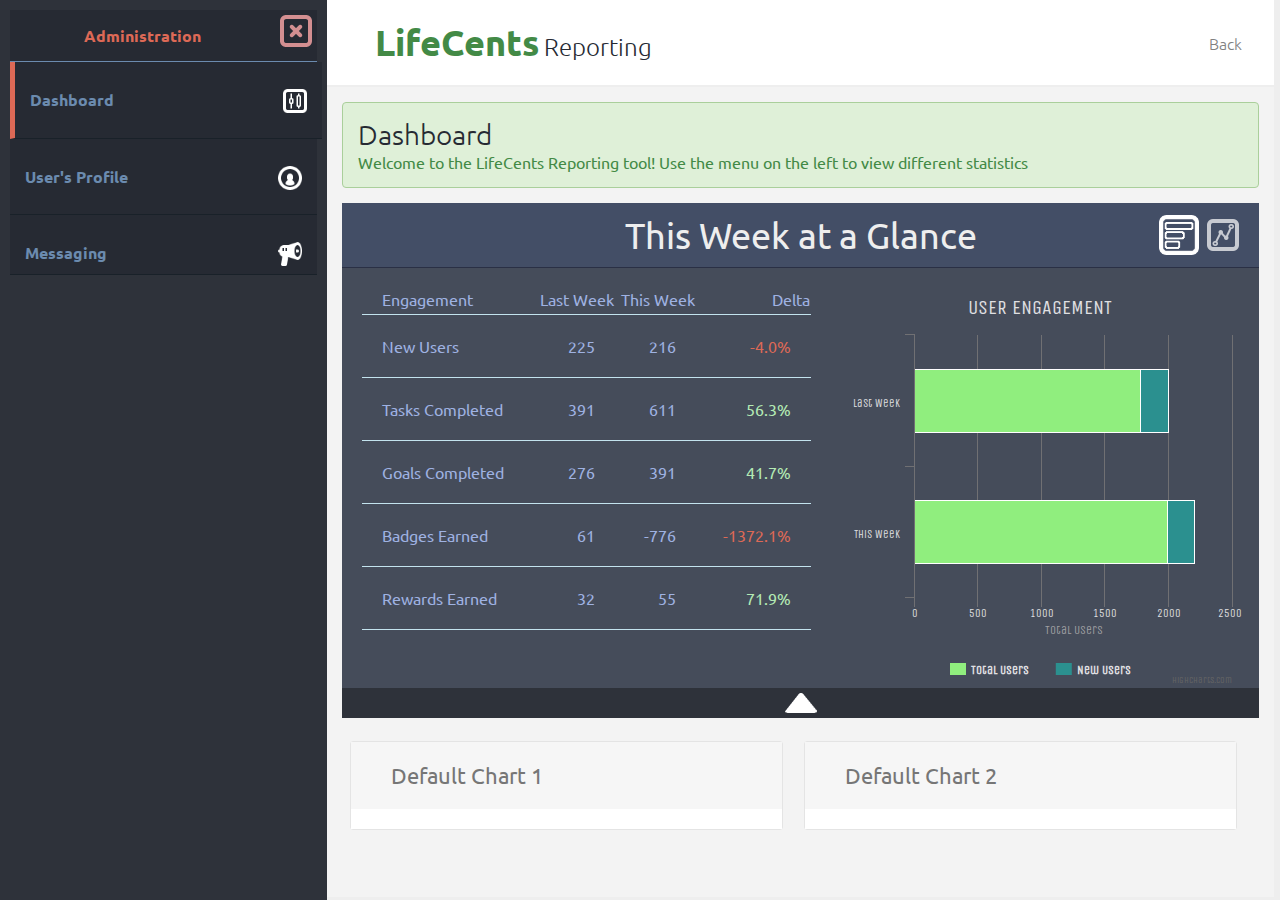
==== commit 02937ee3: "Add twag graph-type toggle" ====
--- a/index.html
+++ b/index.html
@@ -98,6 +98,11 @@
 				<section class="twag">
 					<div class="twag-header">
 						<h2>This Week at a Glance</h2>
+						<span class="twag-toggle">
+							<img class="current" src="images/bargraph1.png">
+							<img src="images/linegraph.png">
+						</span>
+						<span class="clear"></span>
 					</div>
 					<div class="twag-body down">
 						<table>
--- a/css/reporting.css
+++ b/css/reporting.css
@@ -1,4 +1,8 @@
-/* reporting.css */
+/* ============================================================
+  *	Reporting.css
+  * Author: Stephen Quenzer
+  * Date Created: Aug 1, 2014
+============================================================ */
 .layout-half {
 	width: 100%;
 }
@@ -38,7 +42,9 @@
 	height: 100%;
 }
 
-/* LEFT SIDEBAR */
+/* ============================================================
+  Left Sidebar
+============================================================ */
 .left_sidebar {
 	position: relative;
 	height: 100%;
@@ -143,26 +149,10 @@
 	font-weight: 300;
 	color: #b1cae9;
 }
-.invisible {
-	display: none;
-}
-.clear {
-	clear: both !important;
-}
-.green {
-	color: #438a46 !important;
-}
-.light-green {
-	color: #b4eab4 !important;
-}
-.red {
-	color: #dd6956 !important;
-}
-.center {
-	text-align: center;
-}
-
-/* Main Content Area*/
+
+/* ============================================================
+  Main Content
+============================================================ */
 #main {
 	height: 100%;
 	float: left;
@@ -180,8 +170,9 @@
 	transition: width 1s, ease;
 }
 
-/* Edit Bar */
-
+/* ============================================================
+  Header bar
+============================================================ */
 #edit_bar {
 	display: block;
 	margin: 0 !important;
@@ -229,7 +220,9 @@
 	color: #4C902A;
 }
 
-/* Content */
+/* ============================================================
+  Content
+============================================================ */
 .content {
 	display:block;
 	height: 100%;
@@ -239,72 +232,10 @@
 	overflow-x: hidden;
 	background: #F3F3F3;
 }
-#stats h2 {
-	margin: 0;
-	padding: 0;
-	color: #273441;
-}
-#stats h2 .order {
-	color: #445b73;
-	font-weight: 300;
-	font-size: 14px;
-	cursor: pointer;
-}
-#stats h2 .order:hover {
-	font-weight: 400;
-}
-
-#stats {
-	display: inline-block;
-	margin: 0;
-	padding: 0;
-	position: relative;
-}
-#stats>span {
-	display: block;
-	width: 100%;
-	max-width: 1400px;
-}
-#stats .stats-mod {
-	height: 75px;
-	width: 325px;
-	margin-right: 10px; margin-top: 5px; margin-bottom: 5px;
-	float: left;
-	background: #617887;
-	cursor: pointer;
-	transition: width .9s, ease;
-}
-#stats .stats-mod:hover {
-	background: #596e7c;
-}
-#stats .stats-mod-open {
-	display: block;
-	width: 770px;
-	margin-right: 350px;
-	transition: width .9s, ease;
-}
-#stats .value {
-	display: block;
-	padding: 10px 20px 5px 20px;
-	text-align: center;
-	color: white;
-	font-size: 28px;
-}
-#stats .stats-mod-open .value {
-	text-align: left;
-}
-#stats .description {
-	display: block;
-	text-align: center;
-	color: #ACC1CA;
-}
-#stats .stats-mod-open .description {
-	position: relative;
-	left: 20px;
-	text-align: left;
-}
-
-/* Message */
+
+/* ============================================================
+  Messages 
+============================================================ */
 .message {
 	display: block;
 	margin: 15px 0;
@@ -328,57 +259,9 @@
 	border-color: #aacf9b;
 }
 
-/* Spinner */
-.spinner {
-  margin: 100px auto;
-  width: 140px;
-  height: 140px;
-  position: relative;
-  text-align: center;
-  
-  -webkit-animation: rotate 2.0s infinite linear;
-  animation: rotate 2.0s infinite linear;
-}
-
-.dot1, .dot2 {
-  width: 60%;
-  height: 60%;
-  display: inline-block;
-  position: absolute;
-  top: 0;
-  background-color: yellow;
-  border-radius: 100%;
-  
-  -webkit-animation: bounce 2.0s infinite ease-in-out;
-  animation: bounce 2.0s infinite ease-in-out;
-}
-
-.dot2 {
-  top: auto;
-  bottom: 0px;
-  -webkit-animation-delay: -1.0s;
-  animation-delay: -1.0s;
-}
-
-@-webkit-keyframes rotate { 100% { -webkit-transform: rotate(360deg) }}
-@keyframes rotate { 100% { transform: rotate(360deg); -webkit-transform: rotate(360deg) }}
-
-@-webkit-keyframes bounce {
-  0%, 100% { -webkit-transform: scale(0.0) }
-  50% { -webkit-transform: scale(1.0) }
-}
-
-@keyframes bounce {
-  0%, 100% { 
-    transform: scale(0.0);
-    -webkit-transform: scale(0.0);
-  } 50% { 
-    transform: scale(1.0);
-    -webkit-transform: scale(1.0);
-  }
-}
-
-/* This week at a glace (TWAG) */
+/* ============================================================
+	This Week at a Glance (TWAG)
+============================================================ */
 .twag {
 	display: block;
 	background: #454c5a;
@@ -386,17 +269,48 @@
 	overflow-x: auto;
 }
 .twag-header {
-	margin: 0; padding: 0;
+	position: relative;
+	text-align: center;
 	background: #434e66;
 	border-bottom: 1px solid #2a3045;
+	overflow: hidden;
 }
 .twag-header h2 {
+	display: inline-block;
 	margin: 0; 
 	padding: 10px;
 	text-align: center;
 	font-size: 36px;
+	color: #EEEEEE;
+	vertical-align: middle;
 	transition: ease .6s;
-	color: #EEEEEE;
+}
+.twag-header .twag-toggle {
+	position: absolute;
+	right: 2%;
+	top: 10px;
+}
+.twag-header img {
+	display: inline-block;
+	height: 32px;
+	width: 32px;
+	padding: 2px;
+	vertical-align: middle;
+	opacity: .7;
+	transition: .1s;
+}
+.twag-header img:hover {
+	height: 35px;
+	width: 35px;
+	margin-right: -3px;
+	opacity: 1;
+}
+.twag-header .current,
+.twag-header .current:hover {
+	height: 40px;
+	width: 40px;
+	margin: 0;
+	opacity: 1;
 }
 .twag-body {
 	min-width: 700px;
@@ -452,7 +366,10 @@
 	margin: auto;
 	padding: 5px 0;
 }
-/* Query Table */
+
+/* ============================================================
+	Query Table
+============================================================ */
 .qt .module-body {
 	overflow-x: auto;
 	text-align: center;
@@ -490,7 +407,10 @@
 .qt .dark tr {
 }
 
-/* Modules */
+/* ============================================================
+  Generic Modules
+============================================================ */
+/* Light Theme */
 .module {
 	display: block;
 	margin: 15px 0px;
@@ -575,6 +495,8 @@
 .module-footer:hover {
 	background: #b5b9c4;
 }
+
+/* Dark Theme */
 .dark .module-header {
 	border-bottom: 1px solid #333B51;
 	background: #434E66;
@@ -592,7 +514,34 @@
 	color: #a3baea;
 	background: #454C5A;
 }
-/* User View */
+
+/* ============================================================
+  Generic Styles
+============================================================ */
+.invisible {
+	display: none;
+}
+.clear {
+	clear: both !important;
+}
+.green {
+	color: #438a46 !important;
+}
+.light-green {
+	color: #b4eab4 !important;
+}
+.red {
+	color: #dd6956 !important;
+}
+/* Future developers: I don't care :) */
+.center {
+	text-align: center;
+	margin: auto;
+}
+
+/* ============================================================
+  User View (User Profile)
+============================================================ */
 .userView {
 	border-bottom: 1px solid #333B51;
 	text-align: center;
@@ -676,7 +625,10 @@
 	text-align: left;
 	color: #414141;
 }
-/* Forms */
+
+/* ============================================================
+  Generic Forms
+============================================================ */
 form h2 {
 	color: black;
 	clear: both;
@@ -719,8 +671,170 @@
     color: white;
     background: #F07D50;
 }
-/* Registration */
-
+
+/* ============================================================
+  Messaging
+============================================================ */
+.messaging {
+	text-align: center;
+}
+.qe-wrapper {
+	display: block;
+	padding: 30px;
+	background: #f2f7ff;
+	border: 1px solid #DEDEDE;
+}
+.qe-wrapper .option {
+	display: inline-block;
+	margin: 2px;
+	padding: 15px;
+	background: #c5ceef;
+	cursor: pointer;
+	transition: background .2s;
+}
+.qe-wrapper .option:hover {
+	background: #DD6956;
+}
+#qe-messaging.invisible {
+	display: none !important;	
+}
+.messaging .module-header {
+	text-align: left;
+}
+.messaging .module-body {
+	padding: inherit 50px;
+}
+.messaging td {
+  padding: 6px;
+}
+#recipient-list {
+  display: block;
+  max-height: 250px;
+	padding: 5px;
+  overflow-y: auto;
+	background: #f9fbff;
+	border: 1px dashed #DEDEDE;
+}
+#recipient-list h2 {
+  color: #26487F;
+}
+.recipient {
+  display: inline-block;
+  margin: 2px;
+  padding: 5px;
+  background: #fff5ce;
+  cursor: pointer;
+	transition: padding-left .2s;
+}
+.recipient:hover {
+	padding-left: 28px;
+  background: #ffefac url('../images/cross-small.png') left no-repeat;
+	background-position: 10px 0px left;
+}
+.messaging .wrapper {
+	margin: auto;
+	width: 70%;
+	margin-bottom: 10px;
+	padding: 20px;
+}
+.messaging form {
+	text-align: left;
+}
+.messaging textarea {
+	display: block;
+	width: 90% !important;
+	height: 200px;
+	padding: 10px;
+	border: 1px solid #DEDEDE;
+}
+/* ============================================================
+  Query-engine Graphs
+============================================================ */
+.qg {
+}
+#qe-graph {
+	width: 100%;
+}
+
+/* ============================================================
+  Registration
+============================================================ */
+.registration h1 {
+  display: block;
+	text-align: center;
+}
+.reg-form {
+    display: block;
+    width: 700px;
+		margin: 20px auto;
+    padding: 30px;
+    padding-bottom: 30px;
+		text-align: center;
+    background: #F3F3F3;
+    border: 10px solid white; 
+    
+  -webkit-border-radius: 3px;
+	-moz-border-radius: 3px;
+	border-radius: 3px;
+	-webkit-box-shadow: inset 0 0 8px 1px #B0B0B0;
+	box-shadow: inset 0 0 8px 1px #B0B0B0;
+}
+.reg-form p {
+	width: 50%;
+	margin: 0;
+	margin-bottom: 10px;
+	float: left;
+}
+.reg-form .inner-wrapper {
+	display: block;
+	width: 600px;
+	margin: auto;
+	font-size: 18px;
+	clear: both;
+}
+.reg-form .inner-wrapper span {
+	display: inline-block;
+	width: 200px;
+	margin: auto;
+	text-align: left;
+}
+.reg-form input[type="submit"] {
+	margin-top: 20px;
+}
+.reg-form hr {
+	position: relative;
+	top: 10px;
+	border: none;
+	border-top: 1px solid #bcbcbc;
+	clear: both;
+}
+.reg-form .affiliation-list {
+}
+.reg-form .affiliation-list span {
+  display: block;
+	width: auto;
+}
+.reg-form .subject-list {
+	margin: 10px 30px;
+	padding: 10px 30px;
+	background: #f5f5f5;
+	border: 1px solid #D2D2D2;
+}
+.reg-form .subject-list h5 {
+	margin: auto;
+	margin-bottom: 10px;
+	padding: 10px;
+	text-align: center;
+	color: black;
+	border-bottom: 1px solid #D2D2D2;
+}
+.subject-list span {
+	width: 200px;
+}
+.subject-list label {
+	margin: 0;
+}
+/* Custom Checkboxes */
 input[type=checkbox].css-checkbox {
   display:none;
 }
@@ -748,84 +862,3 @@
   -ms-user-select: none;
   user-select: none;
 }
-/* Messaging */
-.messaging {
-	text-align: center;
-}
-.qe-wrapper {
-	display: block;
-	padding: 30px;
-	background: #f2f7ff;
-	border: 1px solid #DEDEDE;
-}
-.qe-wrapper .option {
-	display: inline-block;
-	margin: 2px;
-	padding: 15px;
-	background: #c5ceef;
-	cursor: pointer;
-	transition: background .2s;
-}
-.qe-wrapper .option:hover {
-	background: #DD6956;
-}
-#qe-messaging.invisible {
-	display: none !important;	
-}
-.messaging .module-header {
-	text-align: left;
-}
-.messaging .module-body {
-	padding: inherit 50px;
-}
-.messaging td {
-  padding: 6px;
-}
-#recipient-list {
-  display: block;
-  max-height: 250px;
-	padding: 5px;
-  overflow-y: auto;
-	background: #f9fbff;
-	border: 1px dashed #DEDEDE;
-}
-#recipient-list h2 {
-  color: #26487F;
-}
-.recipient {
-  display: inline-block;
-  margin: 2px;
-  padding: 5px;
-  background: #fff5ce;
-  cursor: pointer;
-	transition: padding-left .2s;
-}
-.recipient:hover {
-	padding-left: 28px;
-  background: #ffefac url('../images/cross-small.png') left no-repeat;
-	background-position: 10px 0px left;
-}
-
-.messaging .wrapper {
-	margin: auto;
-	width: 70%;
-	margin-bottom: 10px;
-	padding: 20px;
-}
-.messaging form {
-	text-align: left;
-}
-.messaging textarea {
-	display: block;
-	width: 90% !important;
-	height: 200px;
-	padding: 10px;
-	border: 1px solid #DEDEDE;
-}
-/* QE Graphs */
-.qg {
-}
-#qe-graph {
-	width: 100%;
-}
-/* ClientSettings */
--- a/css/custom.css
+++ b/css/custom.css
@@ -1,78 +1,4 @@
-.registration h1 {
-  display: block;
-	text-align: center;
-}
-.reg-form {
-    display: block;
-    width: 700px;
-		margin: 20px auto;
-    padding: 30px;
-    padding-bottom: 30px;
-		text-align: center;
-    background: #F3F3F3;
-    border: 10px solid white; 
-    
-  -webkit-border-radius: 3px;
-	-moz-border-radius: 3px;
-	border-radius: 3px;
-	-webkit-box-shadow: inset 0 0 8px 1px #B0B0B0;
-	box-shadow: inset 0 0 8px 1px #B0B0B0;
-}
-.reg-form p {
-	width: 50%;
-	margin: 0;
-	margin-bottom: 10px;
-	float: left;
-}
-.reg-form .inner-wrapper {
-	display: block;
-	width: 600px;
-	margin: auto;
-	font-size: 18px;
-	clear: both;
-}
-.reg-form .inner-wrapper span {
-	display: inline-block;
-	width: 200px;
-	margin: auto;
-	text-align: left;
-}
-.reg-form input[type="submit"] {
-	margin-top: 20px;
-}
-.reg-form hr {
-	position: relative;
-	top: 10px;
-	border: none;
-	border-top: 1px solid #bcbcbc;
-	clear: both;
-}
-.reg-form .affiliation-list {
-}
-.reg-form .affiliation-list span {
-  display: block;
-	width: auto;
-}
-.reg-form .subject-list {
-	margin: 10px 30px;
-	padding: 10px 30px;
-	background: #f5f5f5;
-	border: 1px solid #D2D2D2;
-}
-.reg-form .subject-list h5 {
-	margin: auto;
-	margin-bottom: 10px;
-	padding: 10px;
-	text-align: center;
-	color: black;
-	border-bottom: 1px solid #D2D2D2;
-}
-.subject-list span {
-	width: 200px;
-}
-.subject-list label {
-	margin: 0;
-}
+
 /* ============================================================
   COMMON
 ============================================================ */
@@ -167,55 +93,6 @@
   -o-transform: rotateY(0);
   transform: rotateY(0);
 }
-/* ============================================================
-  Toggle Button
-============================================================ */
-/* Set-up 
-<div class='toggle-button-wrapper'><div class='toggle-button'><div class='front'>Completed</div><div class='side'>Not Completed</div></div></div>
-*/
-toggle-button-wrapper {
-	display: inline-block;
-	background: #F4F6F8;
-	line-height: 62px;
-  -webkit-perspective: 1000px; /* <-NB */
-}
-
-/* Container box to set the sides relative to */
-.toggle-button {
-	width: 150px;
-	text-align: center;
-	margin: 0 auto;
-	height: 30px;
-	-webkit-transition: -webkit-transform .33s;
-	transition: transform .33s; /* Animate the transform properties */
-	-webkit-transform-style: preserve-3d;
-	transform-style: preserve-3d; /* <-NB */
-}
-
-/* The two faces of the cube */
-.front,.side {
-	background: rgb(247, 247, 247);
-	border: 1px solid rgba(147, 184, 189, .8);
-	height: 30px;
-}
-
-/* Position the faces */
-.front {
-	-webkit-transform: translateZ(15px);
-	transform: translateZ(15px);
-}
-
-.side {
-	-webkit-transform: rotateX(-90deg) translateZ(-15px);
-	transform: rotateX(-90deg) translateZ(-15px);
-}
-
-/* Rotate the cube */
-.toggle-button:hover {
-	-webkit-transform: rotateX(89deg);
-	transform: rotateX(89deg); /* Text bleed at 90Âº */
-}
-
 
 /* ============================================================
   Loading Spinner
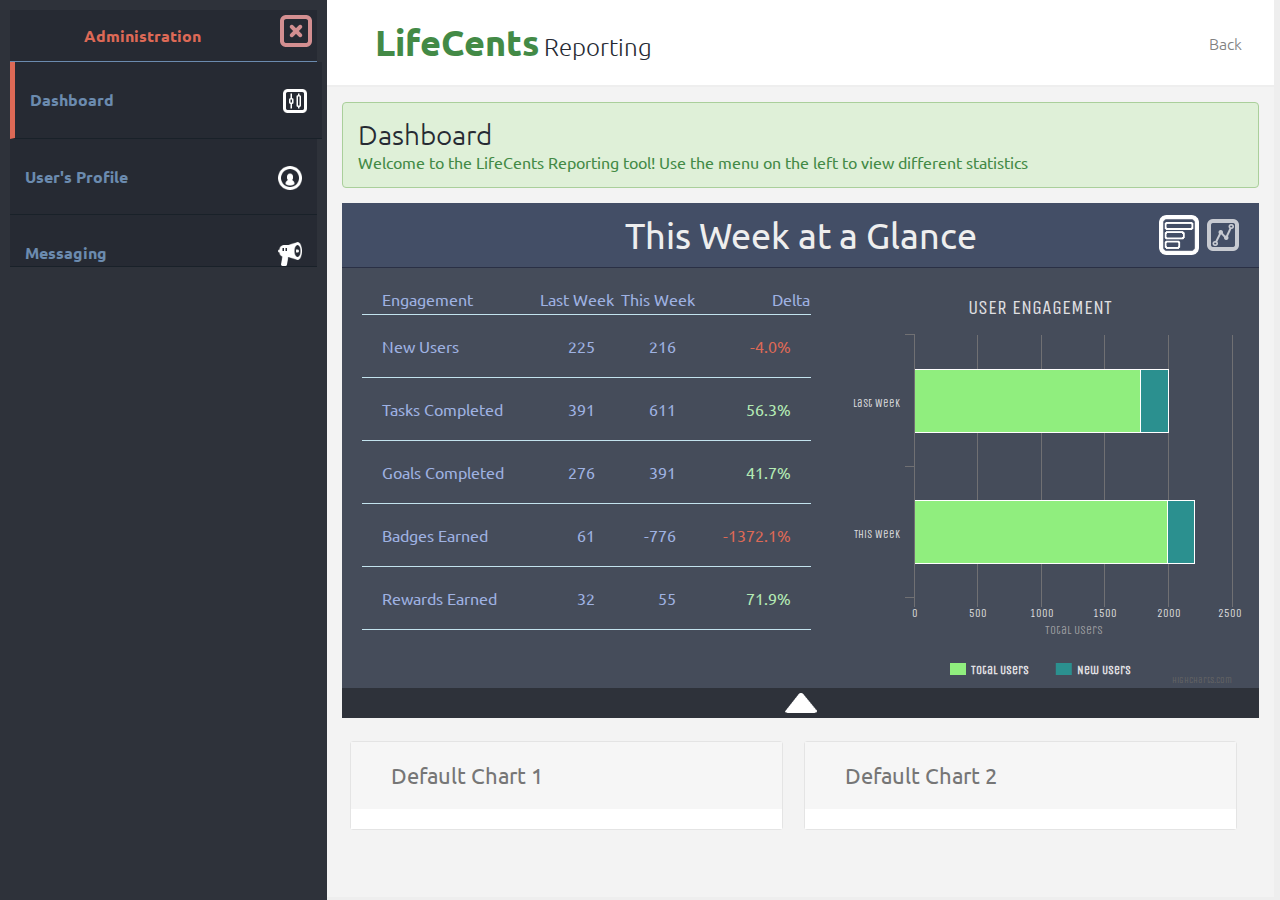
==== commit edbef2f3: "Finish sorting and pagination for tables -Fix bug related to adding recipients to messaging before G" ====
--- a/index.html
+++ b/index.html
@@ -4,12 +4,16 @@
     <meta charset="utf-8" />
     <title>Reporting</title>
     <script type="text/javascript" src="dist/jquery-2.1.1.min.js"></script>
-	<script type="text/javascript" src="dist/jquery.tablesorter.min.js"></script>
+	<script type="text/javascript" src="dist/footable.min.js"></script>
+	<script type="text/javascript" src="dist/footable.paginate.min.js"></script>
+	<script type="text/javascript" src="dist/footable.sort.min.js"></script>
     <!-- Auto reload on css and js update -->
     <!-- // <script src="js/live.js"></script> -->
     <!-- Main Code -->
     <link rel="stylesheet" type="text/css" href="css/reporting.css">
     <link rel="stylesheet" type="text/css" href="css/custom.css">
+    <link rel="stylesheet" type="text/css" href="css/footable.standalone.min.css">
+    <link rel="stylesheet" type="text/css" href="css/footable.core.min.css">
     <link href='http://fonts.googleapis.com/css?family=Ubuntu:700,400,300' rel='stylesheet' type='text/css'>
 </head>
 <body>
--- a/css/reporting.css
+++ b/css/reporting.css
@@ -196,7 +196,7 @@
 }
 #back-btn.disabled {
 	padding: 32px;
-	font-size: 16px !important;;
+	font-size: 16px !important;
 	color: gray;
 }
 #back-btn.disabled:before {
@@ -470,7 +470,7 @@
 }
 .module-body h4 {
 	display: inline-block;
-	margin: 15px 0 0 0;
+	margin: 10px 0 0 0;
 	padding: 10px;
 	text-align: center;
 	color: black;
@@ -862,3 +862,43 @@
   -ms-user-select: none;
   user-select: none;
 }
+
+/* ============================================================
+  ClientSettings
+============================================================ */
+.clientSettings .module-body {
+	text-align: center;
+}
+.clientSettings ul {
+	margin: 0;
+	padding: 0;
+	text-align: left;
+}
+.clientSettings li {
+	display: block;
+	margin: 0px;
+	padding: 8px;
+	list-style: none;
+	cursor: pointer;
+}
+.clientSettings #special-permissions li:hover {
+	background: #dae6ff;
+}
+.clientSettings li:not(:last-child) {
+	border-bottom: 1px solid #eeeeee;
+}
+.clientSettings li span {
+	display: none;
+	cursor: auto;
+}
+.clientSettings li .selected {
+	display: block;
+	margin: 10px;
+	padding: 10px;
+	color: #bed7ef;
+	background: #434E66;
+	border-left: 5px solid #bed7ef;
+}
+.clientSettings li .selected:hover {
+	
+}--- a/css/footable.standalone.min.css
+++ b/css/footable.standalone.min.css
@@ -0,0 +1,74 @@
+.footable>thead>tr>th{
+	padding:10px;
+}
+.footable .pagination{
+	margin:0px 0
+}
+
+.footable .pagination>ul{
+	display:inline-block;
+	margin:0;
+	padding:0;
+	-moz-border-radius:6px;
+	-webkit-border-radius:6px;
+	border-radius:6px;
+	-webkit-box-shadow:none;
+	-moz-box-shadow:none;
+	box-shadow:none;
+	background-color:#fff
+}
+
+.footable .pagination>ul>li{
+	display:inline
+}
+
+.footable .pagination>ul>li>a,.footable .pagination>ul>li>span{
+	float:left;
+	padding:4px 12px;
+	line-height:20px;
+	text-decoration:none;
+	border:1px solid #ccc;
+	border-left-width:0
+}
+
+.footable .pagination>ul>li:first-child>a,.footable .pagination>ul>li:first-child>span{
+	-webkit-border-bottom-left-radius:4px;
+	-moz-border-radius-bottomleft:4px;
+	border-bottom-left-radius:4px;
+	-webkit-border-top-left-radius:4px;
+	-moz-border-radius-topleft:4px;
+	border-top-left-radius:4px;
+	border-left-width:1px
+}
+
+.footable .pagination>ul>li:last-child>a,.footable .pagination>ul>li:last-child>span{
+	-webkit-border-top-right-radius:4px;
+	-moz-border-radius-topright:4px;
+	border-top-right-radius:4px;
+	-webkit-border-bottom-right-radius:4px;
+	-moz-border-radius-bottomright:4px;
+	border-bottom-right-radius:4px
+}
+
+.footable .pagination>ul>li>a:hover,.footable .pagination>ul>li>a:focus,.footable .pagination>ul>.active>a,.footable .pagination>ul>.active>span{
+	background-color:#eee
+}
+
+.footable .pagination>ul>.active>a,.footable .pagination>ul>.active>span{
+	color:#444;
+	cursor:default
+}
+
+.footable .pagination>ul>.disabled>span,.footable .pagination>ul>.disabled>a,.footable .pagination>ul>.disabled>a:hover,.footable .pagination>ul>.disabled>a:focus{
+	color:#ccc;
+	cursor:default;
+	background-color:#ebf3fc
+}
+
+.footable .pagination.pagination-centered{
+	text-align:center
+}
+
+.footable .pagination.pagination-right{
+	text-align:center
+}--- a/css/footable.core.min.css
+++ b/css/footable.core.min.css
@@ -0,0 +1 @@
+@font-face{font-family:'footable';src:url('fonts/footable.eot');src:url('fonts/footable.eot?#iefix') format('embedded-opentype'),url('fonts/footable.woff') format('woff'),url('fonts/footable.ttf') format('truetype'),url('fonts/footable.svg#footable') format('svg');font-weight:normal;font-style:normal}@media screen and (-webkit-min-device-pixel-ratio:0){@font-face{font-family:'footable';src:url('fonts/footable.svg#footable') format('svg');font-weight:normal;font-style:normal}}.footable{width:100%}.footable.breakpoint>tbody>tr.footable-detail-show>td{border-bottom:0}.footable.breakpoint>tbody>tr.footable-detail-show>td>span.footable-toggle:before{content:"\e001"}.footable.breakpoint>tbody>tr:hover:not(.footable-row-detail){cursor:pointer}.footable.breakpoint>tbody>tr>td.footable-cell-detail{background:#eee;border-top:0}.footable.breakpoint>tbody>tr>td>span.footable-toggle{display:inline-block;font-family:'footable';speak:none;font-style:normal;font-weight:normal;font-variant:normal;text-transform:none;-webkit-font-smoothing:antialiased;padding-right:5px;font-size:14px;color:#888}.footable.breakpoint>tbody>tr>td>span.footable-toggle:before{content:"\e000"}.footable.breakpoint.toggle-circle>tbody>tr.footable-detail-show>td>span.footable-toggle:before{content:"\e005"}.footable.breakpoint.toggle-circle>tbody>tr>td>span.footable-toggle:before{content:"\e004"}.footable.breakpoint.toggle-circle-filled>tbody>tr.footable-detail-show>td>span.footable-toggle:before{content:"\e003"}.footable.breakpoint.toggle-circle-filled>tbody>tr>td>span.footable-toggle:before{content:"\e002"}.footable.breakpoint.toggle-square>tbody>tr.footable-detail-show>td>span.footable-toggle:before{content:"\e007"}.footable.breakpoint.toggle-square>tbody>tr>td>span.footable-toggle:before{content:"\e006"}.footable.breakpoint.toggle-square-filled>tbody>tr.footable-detail-show>td>span.footable-toggle:before{content:"\e009"}.footable.breakpoint.toggle-square-filled>tbody>tr>td>span.footable-toggle:before{content:"\e008"}.footable.breakpoint.toggle-arrow>tbody>tr.footable-detail-show>td>span.footable-toggle:before{content:"\e00f"}.footable.breakpoint.toggle-arrow>tbody>tr>td>span.footable-toggle:before{content:"\e011"}.footable.breakpoint.toggle-arrow-small>tbody>tr.footable-detail-show>td>span.footable-toggle:before{content:"\e013"}.footable.breakpoint.toggle-arrow-small>tbody>tr>td>span.footable-toggle:before{content:"\e015"}.footable.breakpoint.toggle-arrow-circle>tbody>tr.footable-detail-show>td>span.footable-toggle:before{content:"\e01b"}.footable.breakpoint.toggle-arrow-circle>tbody>tr>td>span.footable-toggle:before{content:"\e01d"}.footable.breakpoint.toggle-arrow-circle-filled>tbody>tr.footable-detail-show>td>span.footable-toggle:before{content:"\e00b"}.footable.breakpoint.toggle-arrow-circle-filled>tbody>tr>td>span.footable-toggle:before{content:"\e00d"}.footable.breakpoint.toggle-arrow-tiny>tbody>tr.footable-detail-show>td>span.footable-toggle:before{content:"\e01f"}.footable.breakpoint.toggle-arrow-tiny>tbody>tr>td>span.footable-toggle:before{content:"\e021"}.footable.breakpoint.toggle-arrow-alt>tbody>tr.footable-detail-show>td>span.footable-toggle:before{content:"\e017"}.footable.breakpoint.toggle-arrow-alt>tbody>tr>td>span.footable-toggle:before{content:"\e019"}.footable.breakpoint.toggle-medium>tbody>tr>td>span.footable-toggle{font-size:18px}.footable.breakpoint.toggle-large>tbody>tr>td>span.footable-toggle{font-size:24px}.footable>thead>tr>th{-webkit-touch-callout:none;-webkit-user-select:none;-khtml-user-select:none;-moz-user-select:-moz-none;-ms-user-select:none;user-select:none}.footable>thead>tr>th.footable-sortable:hover{cursor:pointer}.footable>thead>tr>th.footable-sorted>span.footable-sort-indicator:before{content:"\e013"}.footable>thead>tr>th.footable-sorted-desc>span.footable-sort-indicator:before{content:"\e012"}.footable>thead>tr>th>span.footable-sort-indicator{display:inline-block;font-family:'footable';speak:none;font-style:normal;font-weight:normal;font-variant:normal;text-transform:none;-webkit-font-smoothing:antialiased;padding-left:5px}.footable>thead>tr>th>span.footable-sort-indicator:before{content:"\e022"}.footable>tfoot .pagination{margin:0}.footable.no-paging .hide-if-no-paging{display:none}.footable-row-detail-inner{display:table}.footable-row-detail-row{display:table-row;line-height:1.5em}.footable-row-detail-group{display:block;line-height:2em;font-size:1.2em;font-weight:bold}.footable-row-detail-name{display:table-cell;font-weight:bold;padding-right:.5em}.footable-row-detail-value{display:table-cell}.footable-odd{background-color:#f7f7f7}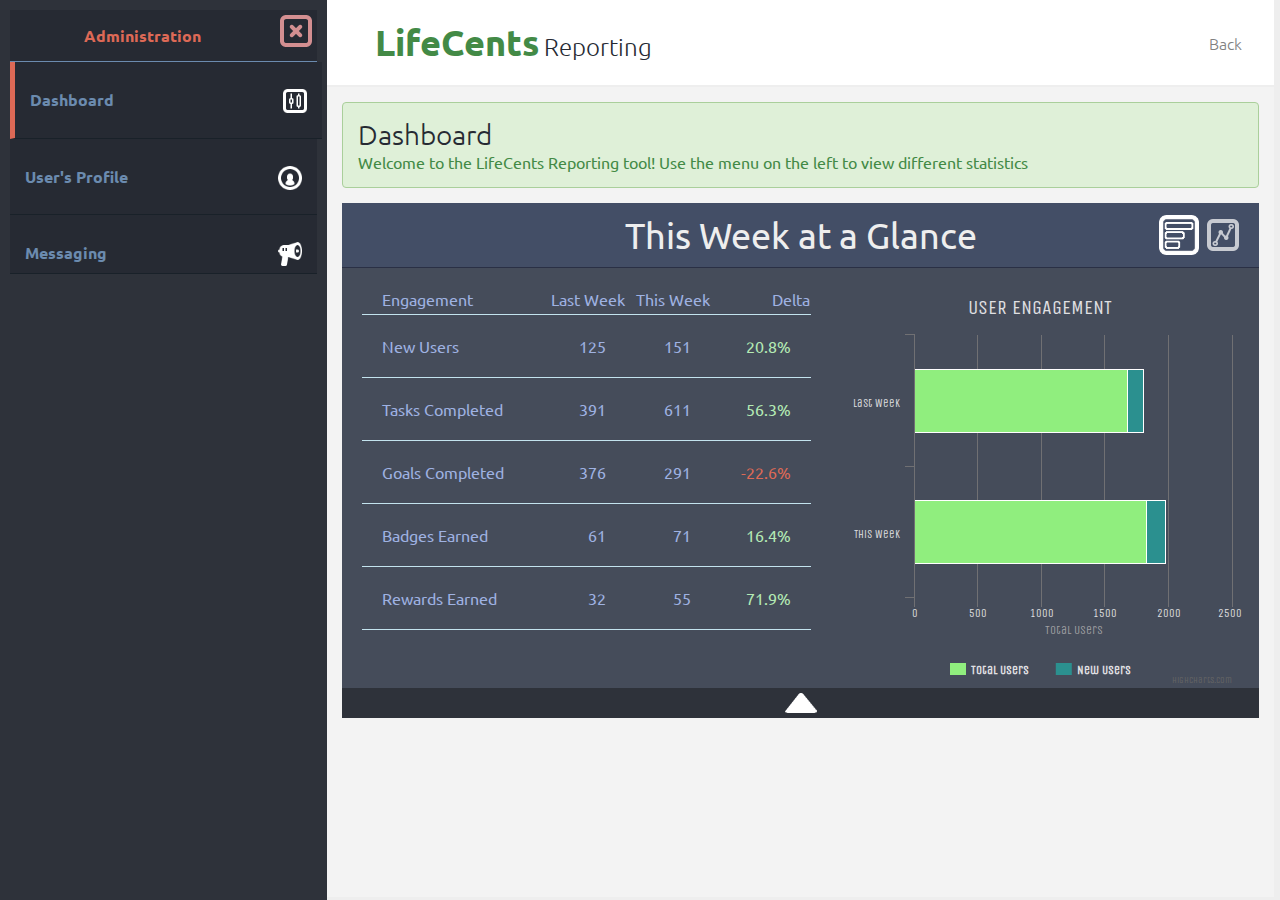
==== commit 70d4a901: "Update reporting for demo presentation" ====
--- a/index.html
+++ b/index.html
@@ -74,7 +74,7 @@
 				<span>Tasks</span>
 			</section>
 			<section class="option invisible" onclick="qe[0].changeView('questionnaires');">
-				<span>Questionaires</span>
+				<span>Questionnaires</span>
 			</section>
 			<section class="option invisible" onclick="qe[0].changeView('metrics');">
 				<span>Metrics</span>
@@ -154,26 +154,6 @@
 					<img src="images/up.png">
 				</footer>
 				<span class="clear"></span>
-				<div class="layout-half">
-					<div class="col-left">
-						<div class="module">
-							<div class="module-header">
-								<h2>Default Chart 1</h1>
-							</div>
-							<div class="module-body" id="dash-chart-1">
-							</div>
-						</div>
-					</div><!--end col-left-->
-					<div class="col-right">
-						<div class="module">
-							<div class="module-header">
-								<h2>Default Chart 2</h1>
-							</div>
-							<div class="module-body" id="dash-chart-2">
-							</div>
-						</div>
-					</div><!--end col-right-->
-				</div><!--end layout-half-->
 				<div id="qe-dashboard">
 				</div><!--End qe-dashboard-->
 			</section><!--content dashboard-->
--- a/css/footable.core.min.css
+++ b/css/footable.core.min.css
@@ -1 +1,226 @@
-@font-face{font-family:'footable';src:url('fonts/footable.eot');src:url('fonts/footable.eot?#iefix') format('embedded-opentype'),url('fonts/footable.woff') format('woff'),url('fonts/footable.ttf') format('truetype'),url('fonts/footable.svg#footable') format('svg');font-weight:normal;font-style:normal}@media screen and (-webkit-min-device-pixel-ratio:0){@font-face{font-family:'footable';src:url('fonts/footable.svg#footable') format('svg');font-weight:normal;font-style:normal}}.footable{width:100%}.footable.breakpoint>tbody>tr.footable-detail-show>td{border-bottom:0}.footable.breakpoint>tbody>tr.footable-detail-show>td>span.footable-toggle:before{content:"\e001"}.footable.breakpoint>tbody>tr:hover:not(.footable-row-detail){cursor:pointer}.footable.breakpoint>tbody>tr>td.footable-cell-detail{background:#eee;border-top:0}.footable.breakpoint>tbody>tr>td>span.footable-toggle{display:inline-block;font-family:'footable';speak:none;font-style:normal;font-weight:normal;font-variant:normal;text-transform:none;-webkit-font-smoothing:antialiased;padding-right:5px;font-size:14px;color:#888}.footable.breakpoint>tbody>tr>td>span.footable-toggle:before{content:"\e000"}.footable.breakpoint.toggle-circle>tbody>tr.footable-detail-show>td>span.footable-toggle:before{content:"\e005"}.footable.breakpoint.toggle-circle>tbody>tr>td>span.footable-toggle:before{content:"\e004"}.footable.breakpoint.toggle-circle-filled>tbody>tr.footable-detail-show>td>span.footable-toggle:before{content:"\e003"}.footable.breakpoint.toggle-circle-filled>tbody>tr>td>span.footable-toggle:before{content:"\e002"}.footable.breakpoint.toggle-square>tbody>tr.footable-detail-show>td>span.footable-toggle:before{content:"\e007"}.footable.breakpoint.toggle-square>tbody>tr>td>span.footable-toggle:before{content:"\e006"}.footable.breakpoint.toggle-square-filled>tbody>tr.footable-detail-show>td>span.footable-toggle:before{content:"\e009"}.footable.breakpoint.toggle-square-filled>tbody>tr>td>span.footable-toggle:before{content:"\e008"}.footable.breakpoint.toggle-arrow>tbody>tr.footable-detail-show>td>span.footable-toggle:before{content:"\e00f"}.footable.breakpoint.toggle-arrow>tbody>tr>td>span.footable-toggle:before{content:"\e011"}.footable.breakpoint.toggle-arrow-small>tbody>tr.footable-detail-show>td>span.footable-toggle:before{content:"\e013"}.footable.breakpoint.toggle-arrow-small>tbody>tr>td>span.footable-toggle:before{content:"\e015"}.footable.breakpoint.toggle-arrow-circle>tbody>tr.footable-detail-show>td>span.footable-toggle:before{content:"\e01b"}.footable.breakpoint.toggle-arrow-circle>tbody>tr>td>span.footable-toggle:before{content:"\e01d"}.footable.breakpoint.toggle-arrow-circle-filled>tbody>tr.footable-detail-show>td>span.footable-toggle:before{content:"\e00b"}.footable.breakpoint.toggle-arrow-circle-filled>tbody>tr>td>span.footable-toggle:before{content:"\e00d"}.footable.breakpoint.toggle-arrow-tiny>tbody>tr.footable-detail-show>td>span.footable-toggle:before{content:"\e01f"}.footable.breakpoint.toggle-arrow-tiny>tbody>tr>td>span.footable-toggle:before{content:"\e021"}.footable.breakpoint.toggle-arrow-alt>tbody>tr.footable-detail-show>td>span.footable-toggle:before{content:"\e017"}.footable.breakpoint.toggle-arrow-alt>tbody>tr>td>span.footable-toggle:before{content:"\e019"}.footable.breakpoint.toggle-medium>tbody>tr>td>span.footable-toggle{font-size:18px}.footable.breakpoint.toggle-large>tbody>tr>td>span.footable-toggle{font-size:24px}.footable>thead>tr>th{-webkit-touch-callout:none;-webkit-user-select:none;-khtml-user-select:none;-moz-user-select:-moz-none;-ms-user-select:none;user-select:none}.footable>thead>tr>th.footable-sortable:hover{cursor:pointer}.footable>thead>tr>th.footable-sorted>span.footable-sort-indicator:before{content:"\e013"}.footable>thead>tr>th.footable-sorted-desc>span.footable-sort-indicator:before{content:"\e012"}.footable>thead>tr>th>span.footable-sort-indicator{display:inline-block;font-family:'footable';speak:none;font-style:normal;font-weight:normal;font-variant:normal;text-transform:none;-webkit-font-smoothing:antialiased;padding-left:5px}.footable>thead>tr>th>span.footable-sort-indicator:before{content:"\e022"}.footable>tfoot .pagination{margin:0}.footable.no-paging .hide-if-no-paging{display:none}.footable-row-detail-inner{display:table}.footable-row-detail-row{display:table-row;line-height:1.5em}.footable-row-detail-group{display:block;line-height:2em;font-size:1.2em;font-weight:bold}.footable-row-detail-name{display:table-cell;font-weight:bold;padding-right:.5em}.footable-row-detail-value{display:table-cell}.footable-odd{background-color:#f7f7f7}+@font-face{
+	font-family:'footable';
+	src:url('fonts/footable.eot');
+	src:url('fonts/footable.eot?#iefix') format('embedded-opentype'),url('fonts/footable.woff') format('woff'),url('fonts/footable.ttf') format('truetype'),url('fonts/footable.svg#footable') format('svg');
+	font-weight:normal;
+	font-style:normal
+}
+
+@media screen and (-webkit-min-device-pixel-ratio:0){
+	@font-face{
+		font-family:'footable';
+		src:url('fonts/footable.svg#footable') format('svg');
+		font-weight:normal;
+		font-style:normal
+	}
+
+}
+
+.footable{
+	width:100%
+}
+
+.footable.breakpoint>tbody>tr.footable-detail-show>td{
+	border-bottom:0
+}
+
+.footable.breakpoint>tbody>tr.footable-detail-show>td>span.footable-toggle:before{
+	content:"\e001"
+}
+
+.footable.breakpoint>tbody>tr:hover:not(.footable-row-detail){
+	cursor:pointer
+}
+
+.footable.breakpoint>tbody>tr>td.footable-cell-detail{
+	background:#eee;
+	border-top:0
+}
+
+.footable.breakpoint>tbody>tr>td>span.footable-toggle{
+	display:inline-block;
+	font-family:'footable';
+	speak:none;
+	font-style:normal;
+	font-weight:normal;
+	font-variant:normal;
+	text-transform:none;
+	-webkit-font-smoothing:antialiased;
+	padding-right:5px;
+	font-size:14px;
+	color:#888
+}
+
+.footable.breakpoint>tbody>tr>td>span.footable-toggle:before{
+	content:"\e000"
+}
+
+.footable.breakpoint.toggle-circle>tbody>tr.footable-detail-show>td>span.footable-toggle:before{
+	content:"\e005"
+}
+
+.footable.breakpoint.toggle-circle>tbody>tr>td>span.footable-toggle:before{
+	content:"\e004"
+}
+
+.footable.breakpoint.toggle-circle-filled>tbody>tr.footable-detail-show>td>span.footable-toggle:before{
+	content:"\e003"
+}
+
+.footable.breakpoint.toggle-circle-filled>tbody>tr>td>span.footable-toggle:before{
+	content:"\e002"
+}
+
+.footable.breakpoint.toggle-square>tbody>tr.footable-detail-show>td>span.footable-toggle:before{
+	content:"\e007"
+}
+
+.footable.breakpoint.toggle-square>tbody>tr>td>span.footable-toggle:before{
+	content:"\e006"
+}
+
+.footable.breakpoint.toggle-square-filled>tbody>tr.footable-detail-show>td>span.footable-toggle:before{
+	content:"\e009"
+}
+
+.footable.breakpoint.toggle-square-filled>tbody>tr>td>span.footable-toggle:before{
+	content:"\e008"
+}
+
+.footable.breakpoint.toggle-arrow>tbody>tr.footable-detail-show>td>span.footable-toggle:before{
+	content:"\e00f"
+}
+
+.footable.breakpoint.toggle-arrow>tbody>tr>td>span.footable-toggle:before{
+	content:"\e011"
+}
+
+.footable.breakpoint.toggle-arrow-small>tbody>tr.footable-detail-show>td>span.footable-toggle:before{
+	content:"\e013"
+}
+
+.footable.breakpoint.toggle-arrow-small>tbody>tr>td>span.footable-toggle:before{
+	content:"\e015"
+}
+
+.footable.breakpoint.toggle-arrow-circle>tbody>tr.footable-detail-show>td>span.footable-toggle:before{
+	content:"\e01b"
+}
+
+.footable.breakpoint.toggle-arrow-circle>tbody>tr>td>span.footable-toggle:before{
+	content:"\e01d"
+}
+
+.footable.breakpoint.toggle-arrow-circle-filled>tbody>tr.footable-detail-show>td>span.footable-toggle:before{
+	content:"\e00b"
+}
+
+.footable.breakpoint.toggle-arrow-circle-filled>tbody>tr>td>span.footable-toggle:before{
+	content:"\e00d"
+}
+
+.footable.breakpoint.toggle-arrow-tiny>tbody>tr.footable-detail-show>td>span.footable-toggle:before{
+	content:"\e01f"
+}
+
+.footable.breakpoint.toggle-arrow-tiny>tbody>tr>td>span.footable-toggle:before{
+	content:"\e021"
+}
+
+.footable.breakpoint.toggle-arrow-alt>tbody>tr.footable-detail-show>td>span.footable-toggle:before{
+	content:"\e017"
+}
+
+.footable.breakpoint.toggle-arrow-alt>tbody>tr>td>span.footable-toggle:before{
+	content:"\e019"
+}
+
+.footable.breakpoint.toggle-medium>tbody>tr>td>span.footable-toggle{
+	font-size:18px
+}
+
+.footable.breakpoint.toggle-large>tbody>tr>td>span.footable-toggle{
+	font-size:24px
+}
+
+.footable>thead>tr>th{
+	-webkit-touch-callout:none;
+	-webkit-user-select:none;
+	-khtml-user-select:none;
+	-moz-user-select:-moz-none;
+	-ms-user-select:none;
+	user-select:none
+}
+
+.footable>thead>tr>th.footable-sortable:hover{
+	cursor:pointer
+	background: #d2d9e9;
+}
+
+.footable>thead>tr>th.footable-sorted,
+.footable>thead>tr>th.footable-sorted-desc {
+	color: white;
+	background: #8c9acf;
+}
+
+.footable>thead>tr>th.footable-sorted>span.footable-sort-indicator:before{
+	content:"\e013"
+}
+
+.footable>thead>tr>th.footable-sorted-desc>span.footable-sort-indicator:before{
+	content:"\e012"
+}
+
+.footable>thead>tr>th>span.footable-sort-indicator{
+	display:inline-block;
+	font-family:'footable';
+	speak:none;
+	font-style:normal;
+	font-weight:normal;
+	font-variant:normal;
+	text-transform:none;
+	-webkit-font-smoothing:antialiased;
+	padding-left:5px
+}
+
+.footable>thead>tr>th>span.footable-sort-indicator:before{
+	content:"\e022"
+}
+
+.footable>tfoot .pagination{
+	margin:0
+}
+
+.footable.no-paging .hide-if-no-paging{
+	display:none
+}
+
+.footable-row-detail-inner{
+	display:table
+}
+
+.footable-row-detail-row{
+	display:table-row;
+	line-height:1.5em
+}
+
+.footable-row-detail-group{
+	display:block;
+	line-height:2em;
+	font-size:1.2em;
+	font-weight:bold
+}
+
+.footable-row-detail-name{
+	display:table-cell;
+	font-weight:bold;
+	padding-right:.5em
+}
+
+.footable-row-detail-value{
+	display:table-cell
+}
+
+.footable-odd{
+	background-color:#f7f7f7
+}
